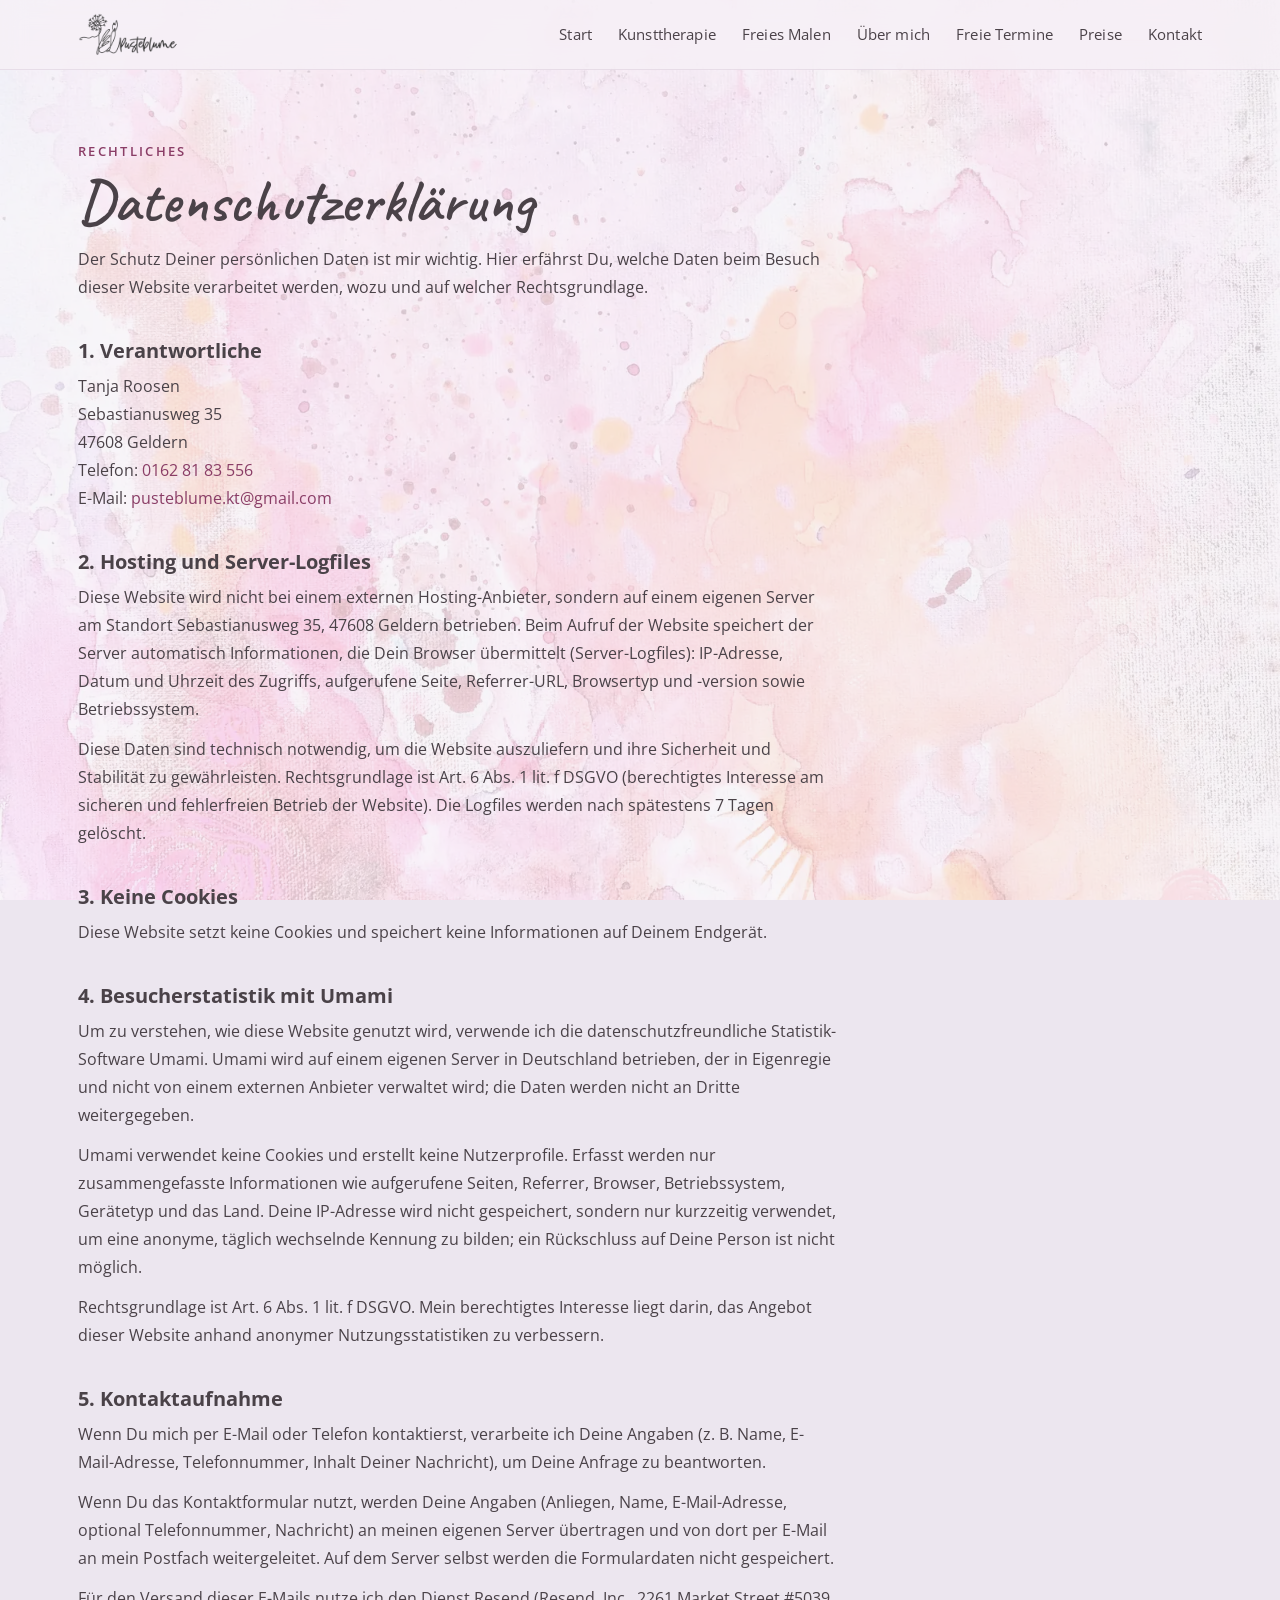
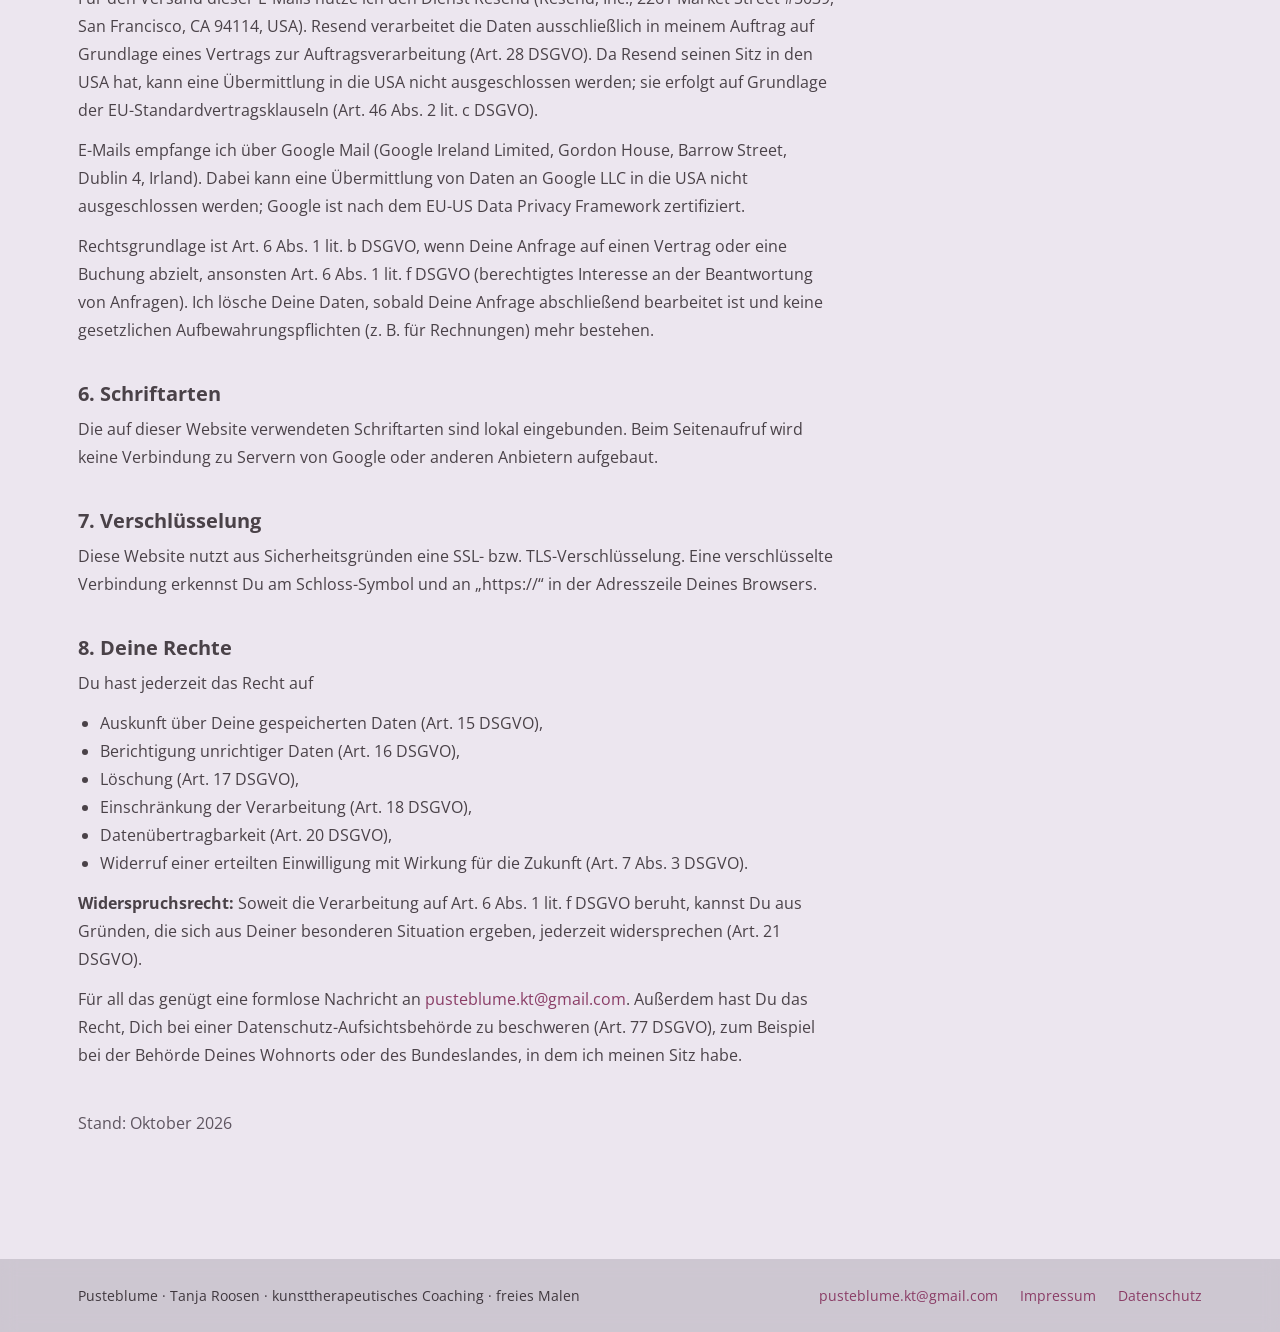
==== datenschutz.html @ 1e56caef "Update versioning for CSS and JS assets to v6; enhance hero section layout and styles" ====
<!DOCTYPE html>
<html lang="de">
<head>
<meta charset="utf-8">
<meta name="viewport" content="width=device-width, initial-scale=1">
<title>Datenschutz – Pusteblume</title>
<meta name="description" content="Datenschutzerklärung von Pusteblume – Tanja Roosen.">
<meta property="og:title" content="Datenschutz – Pusteblume">
<meta property="og:description" content="Datenschutzerklärung von Pusteblume – Tanja Roosen.">
<meta property="og:type" content="website">
<meta property="og:image" content="assets/img/og-image.jpg">
<meta name="theme-color" content="#f6f0f6">
<link rel="icon" type="image/png" href="assets/img/favicon.png">
<link rel="apple-touch-icon" href="assets/img/apple-touch-icon.png">
<link rel="preload" href="assets/fonts/opensans-latin.woff2" as="font" type="font/woff2" crossorigin>
<link rel="stylesheet" href="assets/css/style.css?v=6">
<script defer src="https://stats.liminal-v.de/script.js" data-website-id="0924e487-20f0-47fb-a260-cd0d172adaa6"></script>
</head>
<body>
<div class="bg" aria-hidden="true"></div>
<div class="bg-veil" aria-hidden="true"></div>

<a class="skip-link" href="#inhalt">Zum Inhalt springen</a>
<div class="page">
  <header class="site-header">
    <div class="site-header__inner">
      <a class="site-header__logo" href="index.html"><img src="assets/img/logo.webp" alt="Pusteblume – zur Startseite" width="102" height="44"></a>
      <button class="nav-toggle" type="button" aria-expanded="false" aria-controls="nav" aria-label="Menü öffnen">
        <span></span><span></span><span></span>
      </button>
      <nav class="nav" id="nav" aria-label="Hauptnavigation">
        <a href="index.html">Start</a>
        <a href="kunsttherapie.html">Kunsttherapie</a>
        <a href="freies-malen.html">Freies Malen</a>
        <a href="ueber-mich.html">Über mich</a>
        <a href="termine.html">Freie Termine</a>
        <a href="preise.html">Preise</a>
        <a href="kontakt.html">Kontakt</a>
      </nav>
    </div>
  </header>

  <main id="inhalt">
    <section class="section legal">
      <div class="eyebrow">Rechtliches</div>
      <h1 class="script-title">Datenschutz&shy;erklärung</h1>

      <p>Der Schutz Deiner persönlichen Daten ist mir wichtig. Hier erfährst Du, welche Daten beim Besuch dieser Website verarbeitet werden, wozu und auf welcher Rechtsgrundlage.</p>

      <h2>1. Verantwortliche</h2>
      <p>Tanja Roosen<br>
        Sebastianusweg 35<br>
        47608 Geldern<br>
        Telefon: <a href="tel:+491628183556">0162 81 83 556</a><br>
        E-Mail: <a href="mailto:pusteblume.kt@gmail.com">pusteblume.kt@gmail.com</a></p>

      <h2>2. Hosting und Server-Logfiles</h2>
      <p>Diese Website wird nicht bei einem externen Hosting-Anbieter, sondern auf einem eigenen Server am Standort Sebastianusweg 35, 47608 Geldern betrieben. Beim Aufruf der Website speichert der Server automatisch Informationen, die Dein Browser übermittelt (Server-Logfiles): IP-Adresse, Datum und Uhrzeit des Zugriffs, aufgerufene Seite, Referrer-URL, Browsertyp und -version sowie Betriebssystem.</p>
      <p>Diese Daten sind technisch notwendig, um die Website auszuliefern und ihre Sicherheit und Stabilität zu gewährleisten. Rechtsgrundlage ist Art. 6 Abs. 1 lit. f DSGVO (berechtigtes Interesse am sicheren und fehlerfreien Betrieb der Website). Die Logfiles werden nach spätestens 7 Tagen gelöscht.</p>

      <h2>3. Keine Cookies</h2>
      <p>Diese Website setzt keine Cookies und speichert keine Informationen auf Deinem Endgerät.</p>

      <h2>4. Besucherstatistik mit Umami</h2>
      <p>Um zu verstehen, wie diese Website genutzt wird, verwende ich die datenschutzfreundliche Statistik-Software Umami. Umami wird auf einem eigenen Server in Deutschland betrieben, der in Eigenregie und nicht von einem externen Anbieter verwaltet wird; die Daten werden nicht an Dritte weitergegeben.</p>
      <p>Umami verwendet keine Cookies und erstellt keine Nutzerprofile. Erfasst werden nur zusammengefasste Informationen wie aufgerufene Seiten, Referrer, Browser, Betriebssystem, Gerätetyp und das Land. Deine IP-Adresse wird nicht gespeichert, sondern nur kurzzeitig verwendet, um eine anonyme, täglich wechselnde Kennung zu bilden; ein Rückschluss auf Deine Person ist nicht möglich.</p>
      <p>Rechtsgrundlage ist Art. 6 Abs. 1 lit. f DSGVO. Mein berechtigtes Interesse liegt darin, das Angebot dieser Website anhand anonymer Nutzungsstatistiken zu verbessern.</p>

      <h2>5. Kontaktaufnahme</h2>
      <p>Wenn Du mich per E-Mail oder Telefon kontaktierst, verarbeite ich Deine Angaben (z. B. Name, E-Mail-Adresse, Telefonnummer, Inhalt Deiner Nachricht), um Deine Anfrage zu beantworten.</p>
      <p>Wenn Du das Kontaktformular nutzt, werden Deine Angaben (Anliegen, Name, E-Mail-Adresse, optional Telefonnummer, Nachricht) an meinen eigenen Server übertragen und von dort per E-Mail an mein Postfach weitergeleitet. Auf dem Server selbst werden die Formulardaten nicht gespeichert.</p>
      <p>Für den Versand dieser E-Mails nutze ich den Dienst Resend (Resend, Inc., 2261 Market Street #5039, San Francisco, CA 94114, USA). Resend verarbeitet die Daten ausschließlich in meinem Auftrag auf Grundlage eines Vertrags zur Auftragsverarbeitung (Art. 28 DSGVO). Da Resend seinen Sitz in den USA hat, kann eine Übermittlung in die USA nicht ausgeschlossen werden; sie erfolgt auf Grundlage der EU-Standardvertragsklauseln (Art. 46 Abs. 2 lit. c DSGVO).</p>
      <p>E-Mails empfange ich über Google Mail (Google Ireland Limited, Gordon House, Barrow Street, Dublin 4, Irland). Dabei kann eine Übermittlung von Daten an Google LLC in die USA nicht ausgeschlossen werden; Google ist nach dem EU-US Data Privacy Framework zertifiziert.</p>
      <p>Rechtsgrundlage ist Art. 6 Abs. 1 lit. b DSGVO, wenn Deine Anfrage auf einen Vertrag oder eine Buchung abzielt, ansonsten Art. 6 Abs. 1 lit. f DSGVO (berechtigtes Interesse an der Beantwortung von Anfragen). Ich lösche Deine Daten, sobald Deine Anfrage abschließend bearbeitet ist und keine gesetzlichen Aufbewahrungspflichten (z. B. für Rechnungen) mehr bestehen.</p>

      <h2>6. Schriftarten</h2>
      <p>Die auf dieser Website verwendeten Schriftarten sind lokal eingebunden. Beim Seitenaufruf wird keine Verbindung zu Servern von Google oder anderen Anbietern aufgebaut.</p>

      <h2>7. Verschlüsselung</h2>
      <p>Diese Website nutzt aus Sicherheitsgründen eine SSL- bzw. TLS-Verschlüsselung. Eine verschlüsselte Verbindung erkennst Du am Schloss-Symbol und an „https://“ in der Adresszeile Deines Browsers.</p>

      <h2>8. Deine Rechte</h2>
      <p>Du hast jederzeit das Recht auf</p>
      <ul>
        <li>Auskunft über Deine gespeicherten Daten (Art. 15 DSGVO),</li>
        <li>Berichtigung unrichtiger Daten (Art. 16 DSGVO),</li>
        <li>Löschung (Art. 17 DSGVO),</li>
        <li>Einschränkung der Verarbeitung (Art. 18 DSGVO),</li>
        <li>Datenübertragbarkeit (Art. 20 DSGVO),</li>
        <li>Widerruf einer erteilten Einwilligung mit Wirkung für die Zukunft (Art. 7 Abs. 3 DSGVO).</li>
      </ul>
      <p><strong>Widerspruchsrecht:</strong> Soweit die Verarbeitung auf Art. 6 Abs. 1 lit. f DSGVO beruht, kannst Du aus Gründen, die sich aus Deiner besonderen Situation ergeben, jederzeit widersprechen (Art. 21 DSGVO).</p>
      <p>Für all das genügt eine formlose Nachricht an <a href="mailto:pusteblume.kt@gmail.com">pusteblume.kt@gmail.com</a>. Außerdem hast Du das Recht, Dich bei einer Datenschutz-Aufsichtsbehörde zu beschweren (Art. 77 DSGVO), zum Beispiel bei der Behörde Deines Wohnorts oder des Bundeslandes, in dem ich meinen Sitz habe.</p>

      <p class="legal__date">Stand: Oktober 2026</p>
    </section>
  </main>

  <footer class="site-footer">
    <div class="site-footer__inner">
      <div>Pusteblume · Tanja Roosen · kunsttherapeutisches Coaching · freies Malen</div>
      <div class="site-footer__links">
        <a href="mailto:pusteblume.kt@gmail.com">pusteblume.kt@gmail.com</a>
        <a href="impressum.html">Impressum</a>
        <a href="datenschutz.html">Datenschutz</a>
      </div>
    </div>
  </footer>
</div>

<script src="assets/js/config.js?v=6"></script>
<script src="assets/js/main.js?v=6"></script>
</body>
</html>
---- assets/css/style.css ----
/* ==========================================================================
   Pusteblume – kunsttherapeutisches Coaching · freies Malen
   ========================================================================== */

/* ---------- Schriften (lokal eingebunden, keine Verbindung zu Google) ---------- */

@font-face {
  font-family: 'Caveat'; font-style: normal; font-weight: 500 600; font-display: swap;
  src: url('../fonts/caveat-latin-ext.woff2') format('woff2');
  unicode-range: U+0100-02BA, U+02BD-02C5, U+02C7-02CC, U+02CE-02D7, U+02DD-02FF, U+0304, U+0308, U+0329, U+1D00-1DBF, U+1E00-1E9F, U+1EF2-1EFF, U+2020, U+20A0-20AB, U+20AD-20C4, U+2113, U+2C60-2C7F, U+A720-A7FF;
}

@font-face {
  font-family: 'Caveat'; font-style: normal; font-weight: 500 600; font-display: swap;
  src: url('../fonts/caveat-latin.woff2') format('woff2');
  unicode-range: U+0000-00FF, U+0131, U+0152-0153, U+02BB-02BC, U+02C6, U+02DA, U+02DC, U+0304, U+0308, U+0329, U+2000-206F, U+20AC, U+2122, U+2191, U+2193, U+2212, U+2215, U+FEFF, U+FFFD;
}

@font-face {
  font-family: 'Open Sans'; font-style: normal; font-weight: 400 700; font-display: swap;
  src: url('../fonts/opensans-latin-ext.woff2') format('woff2');
  unicode-range: U+0100-02BA, U+02BD-02C5, U+02C7-02CC, U+02CE-02D7, U+02DD-02FF, U+0304, U+0308, U+0329, U+1D00-1DBF, U+1E00-1E9F, U+1EF2-1EFF, U+2020, U+20A0-20AB, U+20AD-20C4, U+2113, U+2C60-2C7F, U+A720-A7FF;
}

@font-face {
  font-family: 'Open Sans'; font-style: normal; font-weight: 400 700; font-display: swap;
  src: url('../fonts/opensans-latin.woff2') format('woff2');
  unicode-range: U+0000-00FF, U+0131, U+0152-0153, U+02BB-02BC, U+02C6, U+02DA, U+02DC, U+0304, U+0308, U+0329, U+2000-206F, U+20AC, U+2122, U+2191, U+2193, U+2212, U+2215, U+FEFF, U+FFFD;
}

:root {
  --text: #4a4248;
  --text-soft: #5e5560;
  --text-muted: #7a6c78;
  --accent: #8a3d66;
  --accent-hover: #a2467a;
  --accent-bright: #c2457f;
  --dot: #d6578c;
  --paper: #fdfbfc;
  --card: rgba(250, 246, 250, 0.88);
  --border: #cbbcca;
  --line: rgba(120, 90, 120, 0.12);
  --shadow: 0 24px 50px -22px rgba(70, 40, 70, 0.45);
  --shadow-soft: 0 20px 44px -26px rgba(70, 40, 70, 0.4);
  --font-script: 'Caveat', cursive;
  --font-body: 'Open Sans', system-ui, sans-serif;
  --container: 1180px;
  --gutter: 28px;
  --header-h: 69px;
}

@media (max-width: 860px) {
  :root { --gutter: 20px; --header-h: 61px; }
}

*, *::before, *::after { box-sizing: border-box; }

[hidden] { display: none !important; }

html, body { margin: 0; padding: 0; }
html { background: #efe5ec; }
html {
  scroll-behavior: smooth;
  scroll-padding-top: calc(var(--header-h) + 16px);
  -webkit-text-size-adjust: 100%;
  text-size-adjust: 100%;
}

body {
  font-family: var(--font-body);
  color: var(--text);
  background: #ece6ef;
  -webkit-font-smoothing: antialiased;
  -webkit-tap-highlight-color: transparent;
  line-height: 1.5;
}
body.nav-open { overflow: hidden; }

img { max-width: 100%; height: auto; display: block; }

a { color: var(--accent); text-decoration: none; transition: color .2s; }
a:hover { color: var(--accent-bright); }

input, textarea, select, button { font-family: inherit; }

:focus-visible { outline: 2px solid var(--dot); outline-offset: 3px; }

.skip-link {
  position: absolute; left: 12px; top: -60px; z-index: 100;
  background: var(--accent); color: #fff; padding: 10px 16px; font-size: 14px; font-weight: 600;
}
.skip-link:focus { top: 12px; color: #fff; }

/* ---------- Hintergrund ---------- */

.bg, .bg-veil, .bg-start { position: fixed; inset: 0; z-index: 0; }
.bg { background: url('../img/bg-aquarell-rosa.webp') center / cover no-repeat; }
.bg-veil { background: rgba(247, 242, 246, 0.68); }
.bg-start { pointer-events: none; }
.bg-start::before, .bg-start::after { content: ""; position: absolute; inset: 0; }
.bg-start::before {
  background: url('../img/bg-aquarell-orange.webp') center / cover no-repeat;
  filter: hue-rotate(-10deg) saturate(0.85) brightness(1.04);
}
.bg-start::after {
  background: radial-gradient(ellipse at 50% 55%,
    rgba(255, 247, 250, 0.75) 0%, rgba(255, 244, 248, 0.5) 50%, rgba(255, 242, 247, 0.35) 100%);
}

.page {
  position: relative; z-index: 1;
  min-height: 100vh;
  display: flex; flex-direction: column;
}
main { flex: 1; }

/* ---------- Header & Navigation ---------- */

.site-header {
  position: sticky; top: 0; z-index: 20;
  background: rgba(246, 240, 246, 0.78);
  -webkit-backdrop-filter: blur(12px); backdrop-filter: blur(12px);
  border-bottom: 1px solid var(--line);
}
.site-header__inner {
  max-width: var(--container); margin: 0 auto; padding: 12px var(--gutter);
  min-height: var(--header-h);
  display: flex; align-items: center; justify-content: space-between; gap: 24px;
}
.site-header__logo { display: flex; align-items: center; flex: none; transition: opacity .3s; }
.site-header__logo img { height: 44px; width: auto; }

.nav { display: flex; align-items: center; gap: 2px 26px; }
.nav a {
  position: relative; padding: 8px 0; font-size: 15px; letter-spacing: 0.01em;
  color: var(--text); white-space: nowrap;
}
.nav a::after {
  content: ""; position: absolute; left: 0; right: 0; bottom: 2px; height: 1.5px;
  background: var(--dot); transform: scaleX(0); transform-origin: left; transition: transform .25s ease;
}
.nav a:hover { color: var(--accent); }
.nav a:hover::after { transform: scaleX(1); opacity: .5; }
.nav a[aria-current="page"] { color: var(--accent); font-weight: 700; }
.nav a[aria-current="page"]::after { transform: scaleX(1); opacity: 1; }

.nav-toggle {
  display: none; position: relative; width: 44px; height: 44px; margin-right: -10px;
  border: none; background: none; padding: 0; cursor: pointer; color: var(--text);
}
.nav-toggle span {
  position: absolute; left: 11px; right: 11px; height: 1.8px; border-radius: 2px;
  background: currentColor; transition: transform .3s ease, opacity .2s ease;
}
.nav-toggle span:nth-child(1) { top: 15px; }
.nav-toggle span:nth-child(2) { top: 21px; }
.nav-toggle span:nth-child(3) { top: 27px; }
.nav-toggle[aria-expanded="true"] span:nth-child(1) { transform: translateY(6px) rotate(45deg); }
.nav-toggle[aria-expanded="true"] span:nth-child(2) { opacity: 0; }
.nav-toggle[aria-expanded="true"] span:nth-child(3) { transform: translateY(-6px) rotate(-45deg); }

@media (max-width: 1000px) {
  .nav { gap: 2px 18px; }
  .nav a { font-size: 14px; }
}

@media (max-width: 860px) {
  .site-header { -webkit-backdrop-filter: none; backdrop-filter: none; background: rgba(247, 241, 247, 0.96); }
  .site-header__inner { padding-top: 8px; padding-bottom: 8px; }
  .site-header__logo img { height: 38px; }
  .nav-toggle { display: block; }

  .nav {
    /* absolute statt fixed: backdrop-filter am Header wäre sonst der Bezugsrahmen */
    position: absolute; left: 0; right: 0; top: 100%;
    height: calc(100vh - var(--header-h)); height: calc(100dvh - var(--header-h));
    flex-direction: column; align-items: stretch; gap: 0;
    padding: 12px var(--gutter) calc(32px + env(safe-area-inset-bottom));
    background: rgba(246, 240, 246, 0.98);
    overflow-y: auto; overscroll-behavior: contain;
    display: none;
  }
  .nav.is-open { display: flex; animation: nav-in .22s ease; }
  .nav a {
    display: flex; align-items: center; gap: 12px;
    padding: 16px 4px; font-size: 19px; border-bottom: 1px solid var(--line);
  }
  .nav a::after { display: none; }
  .nav a[aria-current="page"]::before {
    content: ""; width: 8px; height: 8px; border-radius: 50%; background: var(--dot); flex: none;
  }
}

@keyframes nav-in { from { opacity: 0; transform: translateY(-8px); } to { opacity: 1; transform: none; } }

/* ---------- Typografie & Bausteine ---------- */

.eyebrow {
  font-size: 13px; letter-spacing: 0.18em; text-transform: uppercase;
  color: var(--accent); font-weight: 600;
}
.script-title {
  margin: 0; font-family: var(--font-script); font-weight: 600;
  font-size: clamp(44px, 7vw, 60px); line-height: 1.05; color: var(--text);
}
.lead { margin: 0; font-size: 17px; line-height: 1.75; text-wrap: pretty; }
.lead--strong { font-size: 18px; font-weight: 600; }

.stack { display: flex; flex-direction: column; gap: 22px; }
.stack--tight { gap: 16px; }
.stack .eyebrow + .script-title,
.stack .eyebrow + .kt-title { margin-top: -6px; }

.btn {
  display: inline-flex; align-items: center; justify-content: center; gap: 8px;
  min-height: 46px; border: 1.5px solid var(--accent); background: var(--accent); color: #fff;
  padding: 11px 24px; font-size: 14px; font-weight: 600; letter-spacing: 0.03em; line-height: 1.3;
  cursor: pointer; text-align: center; transition: background .2s, color .2s, border-color .2s;
}
.btn:hover { background: var(--accent-hover); border-color: var(--accent-hover); color: #fff; }
.btn--outline { background: transparent; color: var(--accent); }
.btn--outline:hover { background: var(--accent); border-color: var(--accent); color: #fff; }
.btn--pill { border-radius: 999px; min-height: 42px; padding: 8px 22px; }

.btn-row { display: flex; gap: 14px; flex-wrap: wrap; margin-top: 8px; }

.photo-frame {
  background: #f7f3f6; padding: 10px;
  box-shadow: 0 24px 50px -20px rgba(70, 40, 70, 0.45);
}
.photo-frame img { width: 100%; height: auto; }

.section {
  max-width: var(--container); margin: 0 auto; padding: 72px var(--gutter) 110px;
}
.split {
  display: grid; grid-template-columns: repeat(auto-fit, minmax(min(100%, 420px), 1fr));
  gap: 64px; align-items: start;
}
.split--center { align-items: center; }
/* Einspaltig: Bilder nicht über die ganze Breite aufblähen */
@media (max-width: 904px) {
  .split > .photo-frame, .split > .art-frame { width: calc(100% - 12px); max-width: 520px; justify-self: center; }
}
.measure { max-width: 760px; }

@media (max-width: 860px) {
  .section { padding: 40px var(--gutter) 72px; }
  .split { gap: 36px; }
  .lead { font-size: 16px; line-height: 1.7; hyphens: auto; -webkit-hyphens: auto; }
  .lead--strong { font-size: 17px; }
  .stack { gap: 18px; }
}

@media (max-width: 520px) {
  .btn-row .btn, .cta-box .btn, .price-footer .btn, .form button[type="submit"] { width: 100%; }
}

/* ---------- Startseite ---------- */

.hero {
  min-height: calc(100vh - var(--header-h)); min-height: calc(100svh - var(--header-h));
  display: flex; flex-direction: column; align-items: center; justify-content: center;
  gap: 12px; padding: 24px 0 60px; position: relative; overflow: hidden;
}
.hero__content {
  display: flex; flex-direction: column; align-items: center; gap: 20px;
  padding: 16px 24px; margin-top: 6vh;
  width: min(940px, 92vw, 98vh);
  will-change: transform, opacity;
}
.hero__art { position: relative; width: 100%; aspect-ratio: 100 / 70; }
.hero__painting {
  position: absolute; top: 0; left: 43%; width: 42%;
  background: #fbf8fa; padding: 1.1%;
  box-shadow: 0 30px 60px -20px rgba(60, 30, 60, 0.55), 0 6px 16px rgba(60, 30, 60, 0.18);
}
.hero__painting img { width: 100%; aspect-ratio: 1 / 1; object-fit: cover; }
.hero__logo { position: absolute; left: 0; top: 34%; width: 92%; }
.hero__tagline {
  margin: 0; font-weight: 400;
  font-size: clamp(15px, 2.2vw, 22px); letter-spacing: 0.03em; color: #4f4650; text-align: center;
}
.hero__scroll {
  font-size: 12px; letter-spacing: 0.2em; text-transform: uppercase; color: var(--text-muted);
}


.offers { max-width: 1080px; margin: 0 auto; padding: 40px var(--gutter) 96px; }
.offers__title {
  font-family: var(--font-script); font-weight: 600; font-size: clamp(48px, 8vw, 64px);
  line-height: 1; text-align: center; margin: 0 0 56px;
}
.offers__grid { display: flex; flex-wrap: wrap; justify-content: center; gap: clamp(20px, 4vw, 48px); }

.offer {
  position: relative; width: min(440px, max(300px, calc(50% - 24px)));
  aspect-ratio: 1 / 1; border-radius: 50%; overflow: hidden;
  box-shadow: var(--shadow); display: flex; flex-direction: column; background: var(--paper);
}
.offer__head {
  position: relative; flex: 0 0 38%;
  display: flex; align-items: flex-end; justify-content: center;
  padding: 0 14% 18px; border-bottom: 1.5px solid var(--accent);
}
.offer__bg, .offer__head::after { position: absolute; inset: 0; }
.offer__bg { background-size: cover; background-position: center; }
.offer__head::after { content: ""; background: linear-gradient(180deg, rgba(70, 40, 70, 0.25), rgba(70, 40, 70, 0.55)); }
.offer__head h3 {
  position: relative; z-index: 1; margin: 0; font-size: clamp(20px, 2.4vw, 26px);
  font-weight: 700; line-height: 1.2; color: #fff; text-align: center; text-wrap: balance;
}
.offer__body {
  flex: 1; display: flex; flex-direction: column; align-items: center; gap: 12px;
  text-align: center; padding: 22px 17% 0;
}
.offer__body p { margin: 0; font-size: 15px; line-height: 1.6; text-wrap: pretty; }
.offer__body .offer__note { font-size: 14px; font-weight: 700; color: var(--accent); }
.offer__body .btn { margin-top: 4px; }

/* Unterhalb von 920px werden aus den Kreisen abgerundete Karten */
@media (max-width: 920px) {
  .offers { padding-top: 64px; padding-bottom: 72px; }
  .offers__title { margin-bottom: 32px; }
  .offers__grid { gap: 24px; align-items: stretch; }
  .offer { width: calc(50% - 12px); max-width: 440px; aspect-ratio: auto; border-radius: 28px; }
  .offer__head { flex: none; min-height: 132px; padding: 0 24px 18px; }
  .offer__head h3 { font-size: 23px; }
  .offer__body { padding: 22px 26px 28px; gap: 12px; }
  .offer__body p { font-size: 15.5px; }
  .offer__body .btn { margin-top: auto; }
}
@media (max-width: 640px) {
  .offer { width: 100%; }
}

.closing {
  text-align: center; margin: 80px 0 0; text-wrap: balance;
  font-family: var(--font-script); font-size: clamp(34px, 5vw, 44px); font-weight: 600; line-height: 1.15;
}
@media (max-width: 640px) { .closing { margin-top: 56px; } }

/* ---------- Kunsttherapie ---------- */

.kt-title { margin: 0; font-size: clamp(28px, 4vw, 36px); line-height: 1.25; font-weight: 700; text-wrap: balance; }
.kt-quote { margin: 0; font-family: var(--font-script); font-size: clamp(29px, 4vw, 34px); line-height: 1.2; color: var(--text-soft); }

.dot-list { list-style: none; margin: 0; padding: 0; display: flex; flex-direction: column; gap: 10px; }
.dot-list li { display: flex; gap: 14px; align-items: baseline; font-size: 17px; line-height: 1.6; }
.dot-list li::before {
  content: ""; width: 9px; height: 9px; border-radius: 50%; background: var(--dot);
  flex: none; transform: translateY(-1px);
}
@media (max-width: 860px) { .dot-list li { font-size: 16px; } }

.cta-box {
  margin-top: 10px; padding: 22px 26px; background: rgba(250, 246, 250, 0.8);
  display: flex; flex-wrap: wrap; gap: 16px; align-items: center; justify-content: space-between;
}
.cta-box strong { display: block; font-size: 17px; }
.cta-box span { font-size: 15px; color: var(--text-soft); }
@media (max-width: 520px) { .cta-box { padding: 20px; } }

.art-frame {
  background: var(--paper); padding: 22px;
  border: 1px solid rgba(138, 61, 102, 0.35); outline: 8px solid #b98aa3;
  box-shadow: 0 26px 50px -24px rgba(70, 40, 70, 0.4);
  margin: 8px;
}
@media (min-width: 905px) { .art-frame { position: sticky; top: calc(var(--header-h) + 40px); } }
@media (max-width: 860px) { .art-frame { padding: 14px; outline-width: 6px; margin: 6px; } }
.art-frame img { width: 100%; height: auto; }

.signature { font-family: var(--font-script); font-size: 36px; color: var(--accent); margin-top: 6px; }

/* ---------- Termine ---------- */

.termine { display: flex; flex-direction: column; gap: 14px; margin-top: 32px; max-width: 860px; }
.termin {
  background: var(--card); box-shadow: 0 12px 30px -20px rgba(70, 40, 70, 0.4);
  padding: 22px 26px; display: grid; grid-template-columns: 64px 1fr auto; gap: 18px 28px; align-items: center;
}
.termin__date { display: flex; flex-direction: column; align-items: center; }
.termin__day { font-size: 30px; font-weight: 700; line-height: 1; color: var(--accent); }
.termin__month { font-size: 12px; letter-spacing: 0.12em; text-transform: uppercase; color: var(--text-soft); margin-top: 4px; }
.termin__info { display: flex; flex-direction: column; gap: 3px; min-width: 0; }
.termin__title { font-size: 17px; font-weight: 700; line-height: 1.35; }
.termin__meta { font-size: 15px; color: var(--text-soft); }
.termin__seats { font-size: 13px; font-weight: 600; color: var(--dot); }
.termine__empty { background: var(--card); padding: 26px; font-size: 16px; line-height: 1.7; margin: 0; }

@media (max-width: 600px) {
  .termin { grid-template-columns: 52px 1fr; gap: 16px 16px; padding: 20px; }
  .termin__day { font-size: 28px; }
  .termin .btn { grid-column: 1 / -1; width: 100%; }
}

/* ---------- Preise ---------- */

.price-grid {
  display: grid; grid-template-columns: repeat(auto-fit, minmax(min(100%, 380px), 1fr));
  gap: 36px; margin: 40px 0 32px;
}
.price-card { background: var(--card); box-shadow: var(--shadow-soft); padding: 30px 30px 14px; }
.price-card h2 {
  margin: 0 0 14px; font-family: var(--font-script); font-size: 44px; line-height: 1;
  font-weight: 600; color: var(--accent);
}
.price-list { list-style: none; margin: 0; padding: 0; }
.price-list li {
  display: flex; justify-content: space-between; align-items: baseline; gap: 16px;
  padding: 14px 0; border-top: 1px solid rgba(138, 61, 102, 0.18);
}
.price-list .name { display: block; font-size: 16px; font-weight: 600; }
.price-list .info { display: block; font-size: 14px; color: var(--text-soft); }
.price-list .price { font-size: 18px; font-weight: 700; white-space: nowrap; }
.price-footer { display: flex; flex-wrap: wrap; gap: 16px; align-items: center; justify-content: space-between; }
.price-footer p { margin: 0; font-size: 14px; color: var(--text-soft); }

@media (max-width: 600px) {
  .price-grid { gap: 20px; margin-top: 28px; }
  .price-card { padding: 24px 20px 8px; }
  .price-card h2 { font-size: 40px; }
}

/* ---------- Kontakt ---------- */

.contact {
  display: grid; grid-template-columns: minmax(0, 5fr) minmax(0, 6fr); gap: 64px; align-items: start;
}
.contact__title { font-size: clamp(52px, 8vw, 64px); }
.contact__sub { margin: 0; font-size: 26px; }
.contact__details { display: flex; flex-direction: column; gap: 10px; font-size: 16px; margin-top: 8px; }
.contact__details a { overflow-wrap: anywhere; }
.contact__logo { width: 240px; margin-top: 24px; }

@media (max-width: 860px) {
  .contact { grid-template-columns: 1fr; gap: 32px; }
  .contact__sub { font-size: 22px; margin-top: -6px; }
  .contact__logo { display: none; }
}

.card { background: var(--card); box-shadow: var(--shadow-soft); padding: 32px; }
@media (max-width: 600px) { .card { padding: 24px 20px; } }

.form { display: flex; flex-direction: column; gap: 18px; }
.form label {
  display: flex; flex-direction: column; gap: 6px;
  font-size: 13px; font-weight: 600; letter-spacing: 0.04em; color: var(--text-soft);
}
.form input, .form select, .form textarea {
  font-size: 16px; padding: 12px; border: 1px solid var(--border); background: #fff;
  color: var(--text); border-radius: 0; width: 100%; min-height: 48px;
  -webkit-appearance: none; appearance: none;
}
.form select {
  padding-right: 40px; cursor: pointer;
  background: #fff url("data:image/svg+xml,%3Csvg xmlns='http://www.w3.org/2000/svg' width='12' height='8' viewBox='0 0 12 8'%3E%3Cpath d='M1 1.5l5 5 5-5' fill='none' stroke='%238a3d66' stroke-width='1.6' stroke-linecap='round' stroke-linejoin='round'/%3E%3C/svg%3E") no-repeat right 14px center;
}
.form textarea { resize: vertical; line-height: 1.5; min-height: 140px; }
.form input:focus, .form select:focus, .form textarea:focus { outline: 2px solid var(--dot); outline-offset: 0; border-color: transparent; }
.form .checkbox {
  flex-direction: row; align-items: flex-start; gap: 12px; cursor: pointer;
  font-weight: 400; letter-spacing: 0; font-size: 14px; line-height: 1.55;
}
.form .checkbox input {
  -webkit-appearance: auto; appearance: auto;
  width: 20px; height: 20px; min-height: 0; margin: 1px 0 0; padding: 0; flex: none;
  accent-color: var(--accent); cursor: pointer;
}
.form .hp { display: none; }
.form button[type="submit"] { align-self: flex-start; padding: 13px 28px; font-size: 15px; min-height: 50px; }
.form button[disabled] { opacity: .6; cursor: progress; }
.form__error { margin: 0; color: #b0303f; font-size: 14px; line-height: 1.6; }

.thanks { display: flex; flex-direction: column; gap: 12px; padding: 20px 0; }
.thanks h2 { margin: 0; font-family: var(--font-script); font-size: 44px; color: var(--accent); line-height: 1; font-weight: 600; outline: none; }
.thanks p { margin: 0; font-size: 17px; line-height: 1.7; }
.link-btn {
  align-self: flex-start; border: none; background: none; color: var(--accent); padding: 4px 0;
  font-size: 14px; cursor: pointer; text-decoration: underline; text-underline-offset: 4px;
}

/* ---------- Rechtliches ---------- */

.legal > * { max-width: 760px; }
.legal .script-title { margin: 8px 0 12px; }
.legal h2 { font-size: 20px; line-height: 1.35; margin: 36px 0 8px; }
.legal p, .legal li { font-size: 16px; line-height: 1.75; }
.legal p { margin: 0 0 12px; }
.legal ul { padding-left: 22px; margin: 0 0 12px; }
.legal a { overflow-wrap: anywhere; }
.legal .todo { background: #fff3c4; color: inherit; padding: 2px 6px; }
.legal__date { margin-top: 40px !important; color: var(--text-soft); }

@media (max-width: 860px) {
  .legal h2 { font-size: 18px; margin-top: 30px; }
  .legal p, .legal li { font-size: 15.5px; hyphens: auto; -webkit-hyphens: auto; }
}

/* ---------- Footer ---------- */

.site-footer {
  background: rgba(150, 140, 155, 0.35);
  -webkit-backdrop-filter: blur(8px); backdrop-filter: blur(8px);
}
.site-footer__inner {
  max-width: var(--container); margin: 0 auto; padding: 26px var(--gutter);
  display: flex; flex-wrap: wrap; gap: 12px 28px; justify-content: space-between; align-items: center;
  font-size: 14px; color: #3f383e;
}
.site-footer__links { display: flex; gap: 6px 22px; flex-wrap: wrap; }

@media (max-width: 860px) {
  .site-footer { -webkit-backdrop-filter: none; backdrop-filter: none; background: #d9d1dc; }
  .site-footer__inner {
    flex-direction: column; align-items: flex-start; gap: 14px;
    padding: 28px var(--gutter) calc(28px + env(safe-area-inset-bottom));
  }
  .site-footer__links a { padding: 4px 0; }
  .site-footer__links a:first-child { flex-basis: 100%; }
}

@media (prefers-reduced-motion: reduce) {
  html { scroll-behavior: auto; }
  .hero__content { will-change: auto; }
  .nav, .nav a::after, .nav-toggle span { transition: none !important; }
}
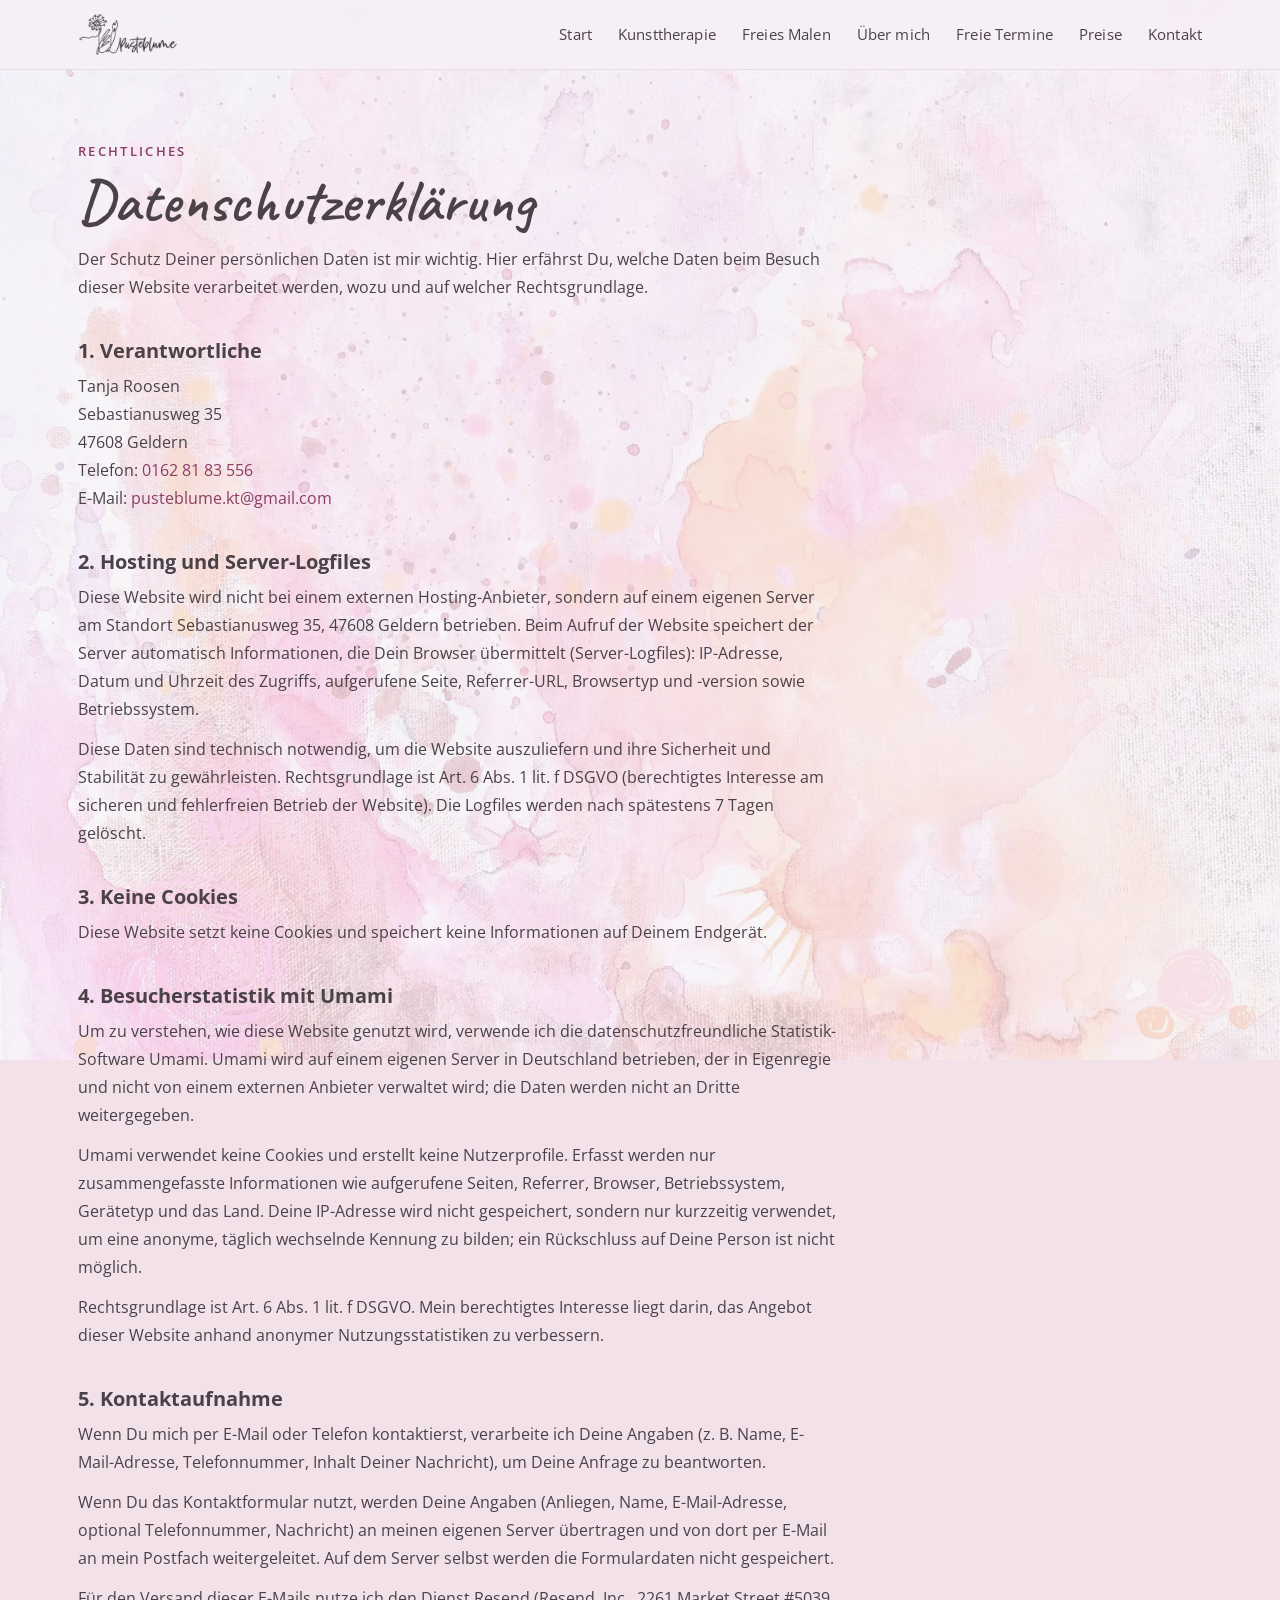
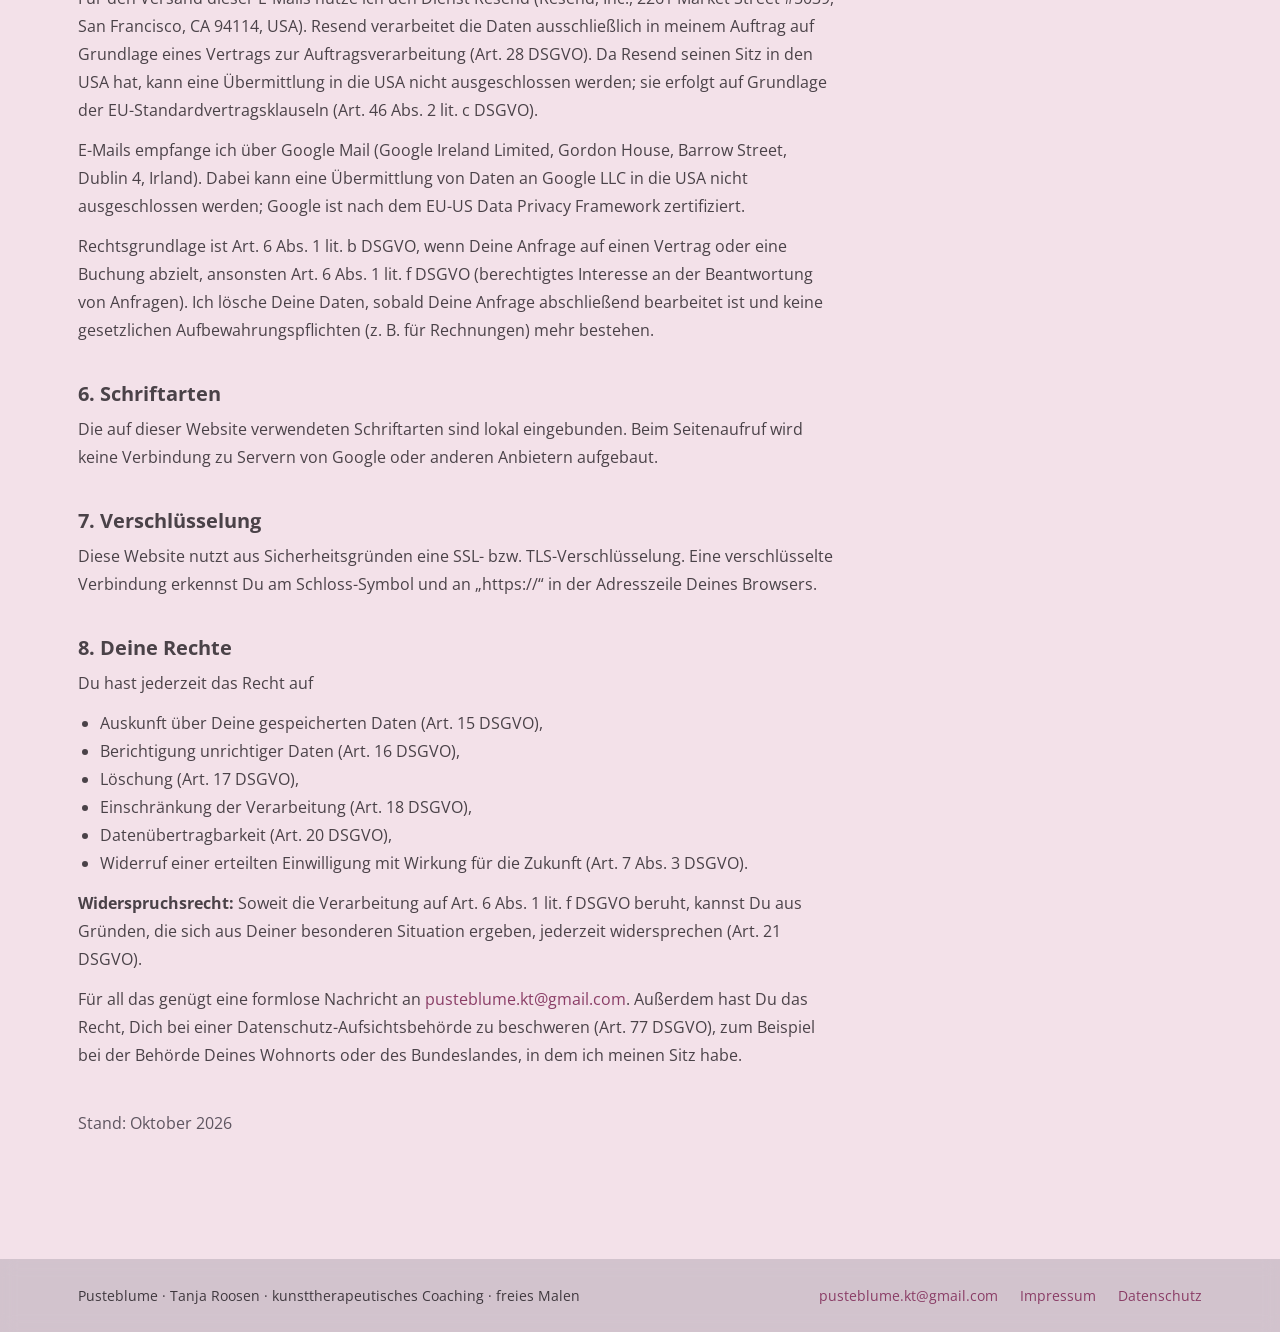
==== commit fd61fdc3: "Update versioning for CSS and JS assets to v6; enhance hero section layout and styles" ====
--- a/datenschutz.html
+++ b/datenschutz.html
@@ -2,7 +2,7 @@
 <html lang="de">
 <head>
 <meta charset="utf-8">
-<meta name="viewport" content="width=device-width, initial-scale=1">
+<meta name="viewport" content="width=device-width, initial-scale=1, viewport-fit=cover">
 <title>Datenschutz – Pusteblume</title>
 <meta name="description" content="Datenschutzerklärung von Pusteblume – Tanja Roosen.">
 <meta property="og:title" content="Datenschutz – Pusteblume">
@@ -13,7 +13,7 @@
 <link rel="icon" type="image/png" href="assets/img/favicon.png">
 <link rel="apple-touch-icon" href="assets/img/apple-touch-icon.png">
 <link rel="preload" href="assets/fonts/opensans-latin.woff2" as="font" type="font/woff2" crossorigin>
-<link rel="stylesheet" href="assets/css/style.css?v=6">
+<link rel="stylesheet" href="assets/css/style.css?v=8">
 <script defer src="https://stats.liminal-v.de/script.js" data-website-id="0924e487-20f0-47fb-a260-cd0d172adaa6"></script>
 </head>
 <body>
@@ -108,7 +108,7 @@
   </footer>
 </div>
 
-<script src="assets/js/config.js?v=6"></script>
-<script src="assets/js/main.js?v=6"></script>
+<script src="assets/js/config.js?v=8"></script>
+<script src="assets/js/main.js?v=8"></script>
 </body>
 </html>
--- a/assets/css/style.css
+++ b/assets/css/style.css
@@ -58,7 +58,8 @@
 [hidden] { display: none !important; }
 
 html, body { margin: 0; padding: 0; }
-html { background: #efe5ec; }
+/* Farbe entspricht dem verschleierten Aquarell, falls irgendwo der Untergrund durchscheint */
+html { background: #f3e1e9; }
 html {
   scroll-behavior: smooth;
   scroll-padding-top: calc(var(--header-h) + 16px);
@@ -69,7 +70,7 @@
 body {
   font-family: var(--font-body);
   color: var(--text);
-  background: #ece6ef;
+  background: #f3e1e9;
   -webkit-font-smoothing: antialiased;
   -webkit-tap-highlight-color: transparent;
   line-height: 1.5;
@@ -93,10 +94,15 @@
 
 /* ---------- Hintergrund ---------- */
 
-.bg, .bg-veil, .bg-start { position: fixed; inset: 0; z-index: 0; }
+/* Ebenen bewusst über den unteren Rand hinaus ziehen: Auf dem Handy bleibt sonst
+   unter der Browserleiste / dem Home-Indikator ein Streifen frei. */
+.bg, .bg-veil, .bg-start {
+  position: fixed; top: 0; left: 0; right: 0; z-index: 0;
+  height: calc(100vh + 160px); height: calc(100lvh + 160px);
+}
 .bg { background: url('../img/bg-aquarell-rosa.webp') center / cover no-repeat; }
 .bg-veil { background: rgba(247, 242, 246, 0.68); }
-.bg-start { pointer-events: none; }
+.bg-start { pointer-events: none; will-change: opacity; }
 .bg-start::before, .bg-start::after { content: ""; position: absolute; inset: 0; }
 .bg-start::before {
   background: url('../img/bg-aquarell-orange.webp') center / cover no-repeat;
@@ -110,6 +116,8 @@
 .page {
   position: relative; z-index: 1;
   min-height: 100vh;
+  /* viewport-fit=cover: im Querformat nicht unter die Notch rutschen */
+  padding-left: env(safe-area-inset-left); padding-right: env(safe-area-inset-right);
   display: flex; flex-direction: column;
 }
 main { flex: 1; }
@@ -281,9 +289,37 @@
   margin: 0; font-weight: 400;
   font-size: clamp(15px, 2.2vw, 22px); letter-spacing: 0.03em; color: #4f4650; text-align: center;
 }
+/* Handy: weniger Rand, Bild und Logo füllen die Breite besser aus */
+@media (max-width: 640px) {
+  .hero__content { width: 100%; padding: 8px 10px; gap: 16px; }
+  .hero__art { aspect-ratio: 100 / 74; }
+  .hero__painting { left: 41%; width: 55%; }
+  .hero__logo { top: 41%; width: 100%; }
+}
 .hero__scroll {
   font-size: 12px; letter-spacing: 0.2em; text-transform: uppercase; color: var(--text-muted);
 }
+
+/* Scroll-Effekt direkt im Browser (läuft ruckelfrei auf dem Compositor-Thread).
+   Die Klasse setzt main.js nur auf der Startseite; ohne Unterstützung übernimmt JS. */
+@supports (animation-timeline: scroll()) {
+  .scroll-anim .hero__content,
+  .scroll-anim .hero__scroll,
+  .scroll-anim .site-header__logo,
+  .scroll-anim .bg-start {
+    animation-timeline: scroll(root);
+    animation-fill-mode: both;
+    animation-duration: auto;
+  }
+  .scroll-anim .hero__content { animation-name: hero-out; animation-timing-function: ease-in-out; animation-range: 0 60vh; }
+  .scroll-anim .hero__scroll { animation-name: fade-out; animation-timing-function: ease-in-out; animation-range: 0 60vh; }
+  .scroll-anim .site-header__logo { animation-name: fade-in; animation-timing-function: ease-in-out; animation-range: 0 60vh; transition: none; }
+  .scroll-anim .bg-start { animation-name: fade-out; animation-timing-function: linear; animation-range: 0 90vh; }
+}
+@keyframes hero-out { to { opacity: 0; transform: translateY(-260px) scale(0.92); } }
+@keyframes hero-fade { to { opacity: 0; } }
+@keyframes fade-out { from { opacity: 1; } to { opacity: 0; } }
+@keyframes fade-in { from { opacity: 0; } to { opacity: 1; } }
 
 
 .offers { max-width: 1080px; margin: 0 auto; padding: 40px var(--gutter) 96px; }
@@ -523,6 +559,7 @@
 
 @media (prefers-reduced-motion: reduce) {
   html { scroll-behavior: auto; }
-  .hero__content { will-change: auto; }
+  .hero__content { will-change: opacity; }
+  .scroll-anim .hero__content { animation-name: hero-fade; }
   .nav, .nav a::after, .nav-toggle span { transition: none !important; }
 }
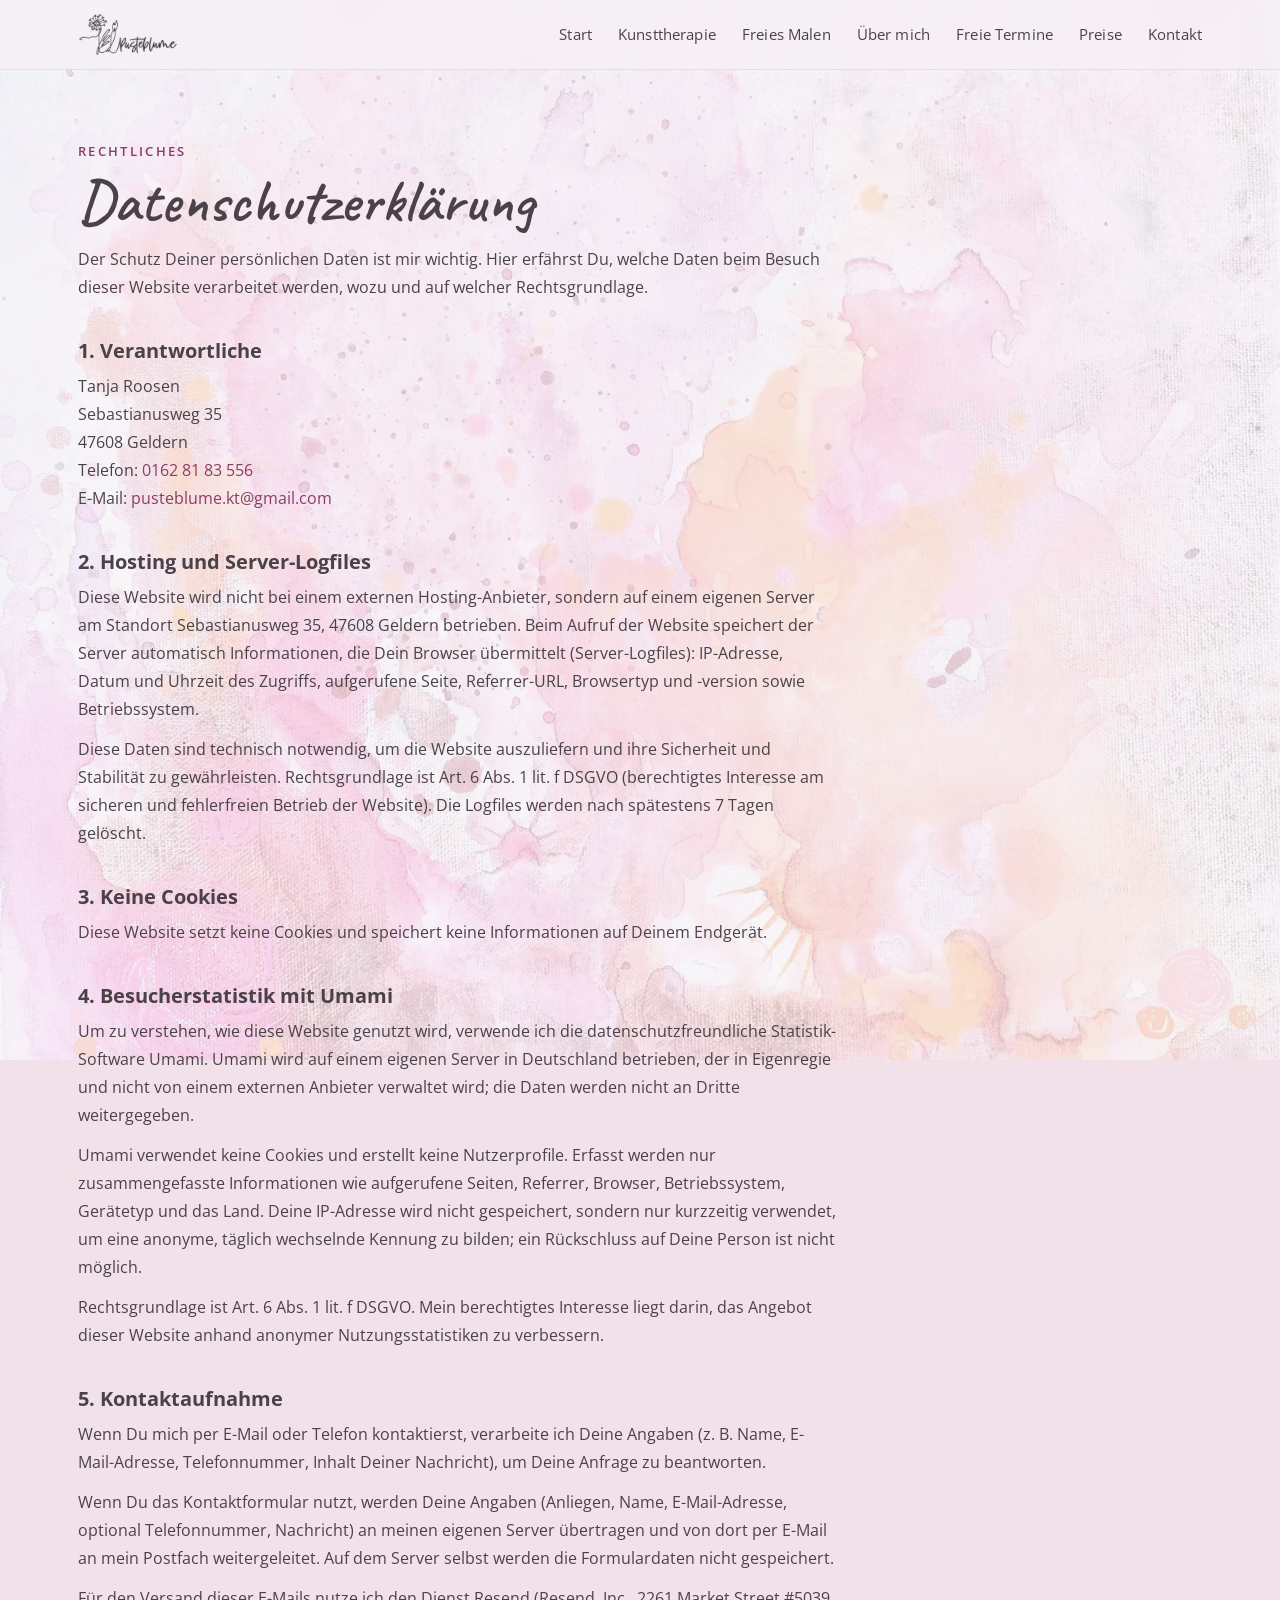
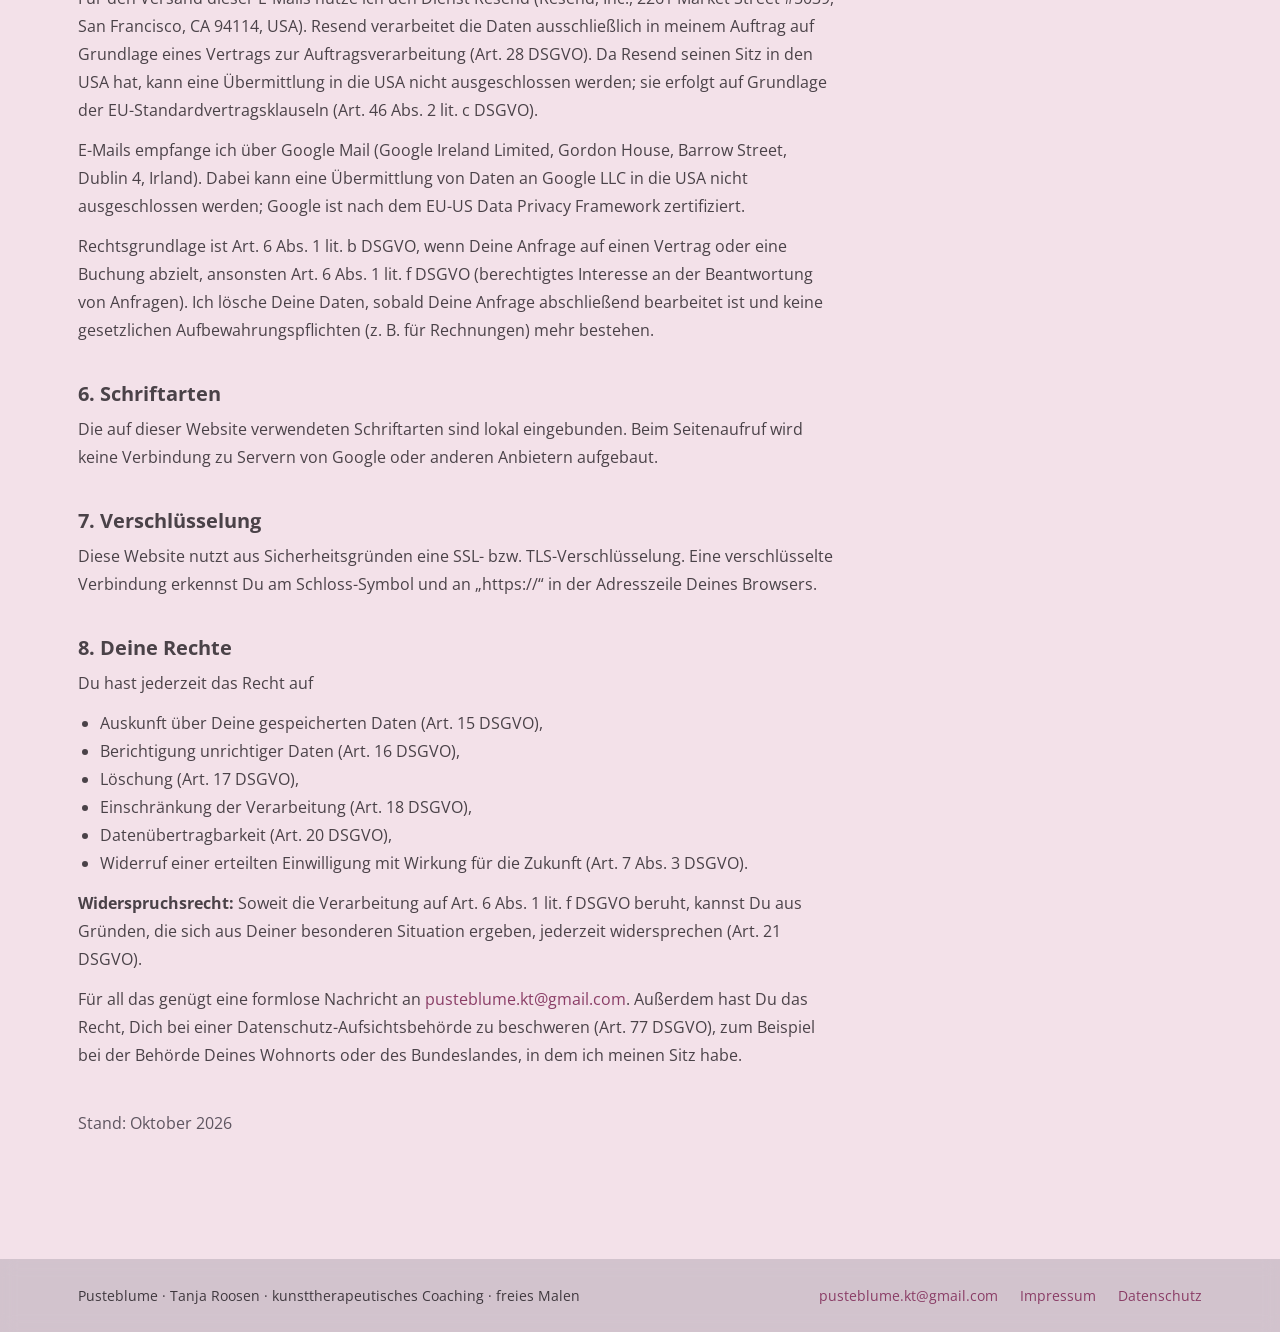
==== commit 550a16ec: "Update versioning for CSS and JS assets to v9; enhance background structure and styles" ====
--- a/datenschutz.html
+++ b/datenschutz.html
@@ -13,12 +13,14 @@
 <link rel="icon" type="image/png" href="assets/img/favicon.png">
 <link rel="apple-touch-icon" href="assets/img/apple-touch-icon.png">
 <link rel="preload" href="assets/fonts/opensans-latin.woff2" as="font" type="font/woff2" crossorigin>
-<link rel="stylesheet" href="assets/css/style.css?v=8">
+<link rel="stylesheet" href="assets/css/style.css?v=9">
 <script defer src="https://stats.liminal-v.de/script.js" data-website-id="0924e487-20f0-47fb-a260-cd0d172adaa6"></script>
 </head>
 <body>
-<div class="bg" aria-hidden="true"></div>
-<div class="bg-veil" aria-hidden="true"></div>
+<div class="bg-fixed" aria-hidden="true">
+  <div class="bg"></div>
+  <div class="bg-veil"></div>
+</div>
 
 <a class="skip-link" href="#inhalt">Zum Inhalt springen</a>
 <div class="page">
@@ -108,7 +110,7 @@
   </footer>
 </div>
 
-<script src="assets/js/config.js?v=8"></script>
-<script src="assets/js/main.js?v=8"></script>
+<script src="assets/js/config.js?v=9"></script>
+<script src="assets/js/main.js?v=9"></script>
 </body>
 </html>
--- a/assets/css/style.css
+++ b/assets/css/style.css
@@ -94,10 +94,16 @@
 
 /* ---------- Hintergrund ---------- */
 
-/* Ebenen bewusst über den unteren Rand hinaus ziehen: Auf dem Handy bleibt sonst
-   unter der Browserleiste / dem Home-Indikator ein Streifen frei. */
+/* iOS 26 Safari zeichnet fixierte Elemente, die bis zum unteren Rand reichen, nicht
+   unter der schwebenden Leiste, sondern füllt dort eine Volltonfarbe (sichtbarer Rand).
+   Workaround: Der fixierte Container ist niedrig (< 50vh) und die Ebenen ragen
+   sichtbar aus ihm heraus – so wird der Hintergrund bis ganz unten gemalt. */
+.bg-fixed {
+  position: fixed; top: 0; left: 0; right: 0; z-index: 0;
+  height: 1px; overflow: visible; pointer-events: none;
+}
 .bg, .bg-veil, .bg-start {
-  position: fixed; top: 0; left: 0; right: 0; z-index: 0;
+  position: absolute; top: 0; left: 0; right: 0;
   height: calc(100vh + 160px); height: calc(100lvh + 160px);
 }
 .bg { background: url('../img/bg-aquarell-rosa.webp') center / cover no-repeat; }
@@ -267,9 +273,12 @@
 /* ---------- Startseite ---------- */
 
 .hero {
-  min-height: calc(100vh - var(--header-h)); min-height: calc(100svh - var(--header-h));
+  /* Volle Bildschirmhöhe inkl. Bereich hinter der Browserleiste (lvh), damit darunter
+     nichts hervorschaut; der Inhalt wird per padding im sichtbaren Bereich (svh) zentriert. */
+  min-height: calc(100vh - var(--header-h)); min-height: calc(100lvh - var(--header-h));
   display: flex; flex-direction: column; align-items: center; justify-content: center;
-  gap: 12px; padding: 24px 0 60px; position: relative; overflow: hidden;
+  gap: 12px; padding: 24px 0 60px; padding-bottom: calc(60px + 100lvh - 100svh);
+  position: relative; overflow: hidden;
 }
 .hero__content {
   display: flex; flex-direction: column; align-items: center; gap: 20px;
@@ -292,9 +301,9 @@
 /* Handy: weniger Rand, Bild und Logo füllen die Breite besser aus */
 @media (max-width: 640px) {
   .hero__content { width: 100%; padding: 8px 10px; gap: 16px; }
-  .hero__art { aspect-ratio: 100 / 74; }
+  .hero__art { aspect-ratio: 100 / 79; }
   .hero__painting { left: 41%; width: 55%; }
-  .hero__logo { top: 41%; width: 100%; }
+  .hero__logo { top: 45%; width: 100%; }
 }
 .hero__scroll {
   font-size: 12px; letter-spacing: 0.2em; text-transform: uppercase; color: var(--text-muted);
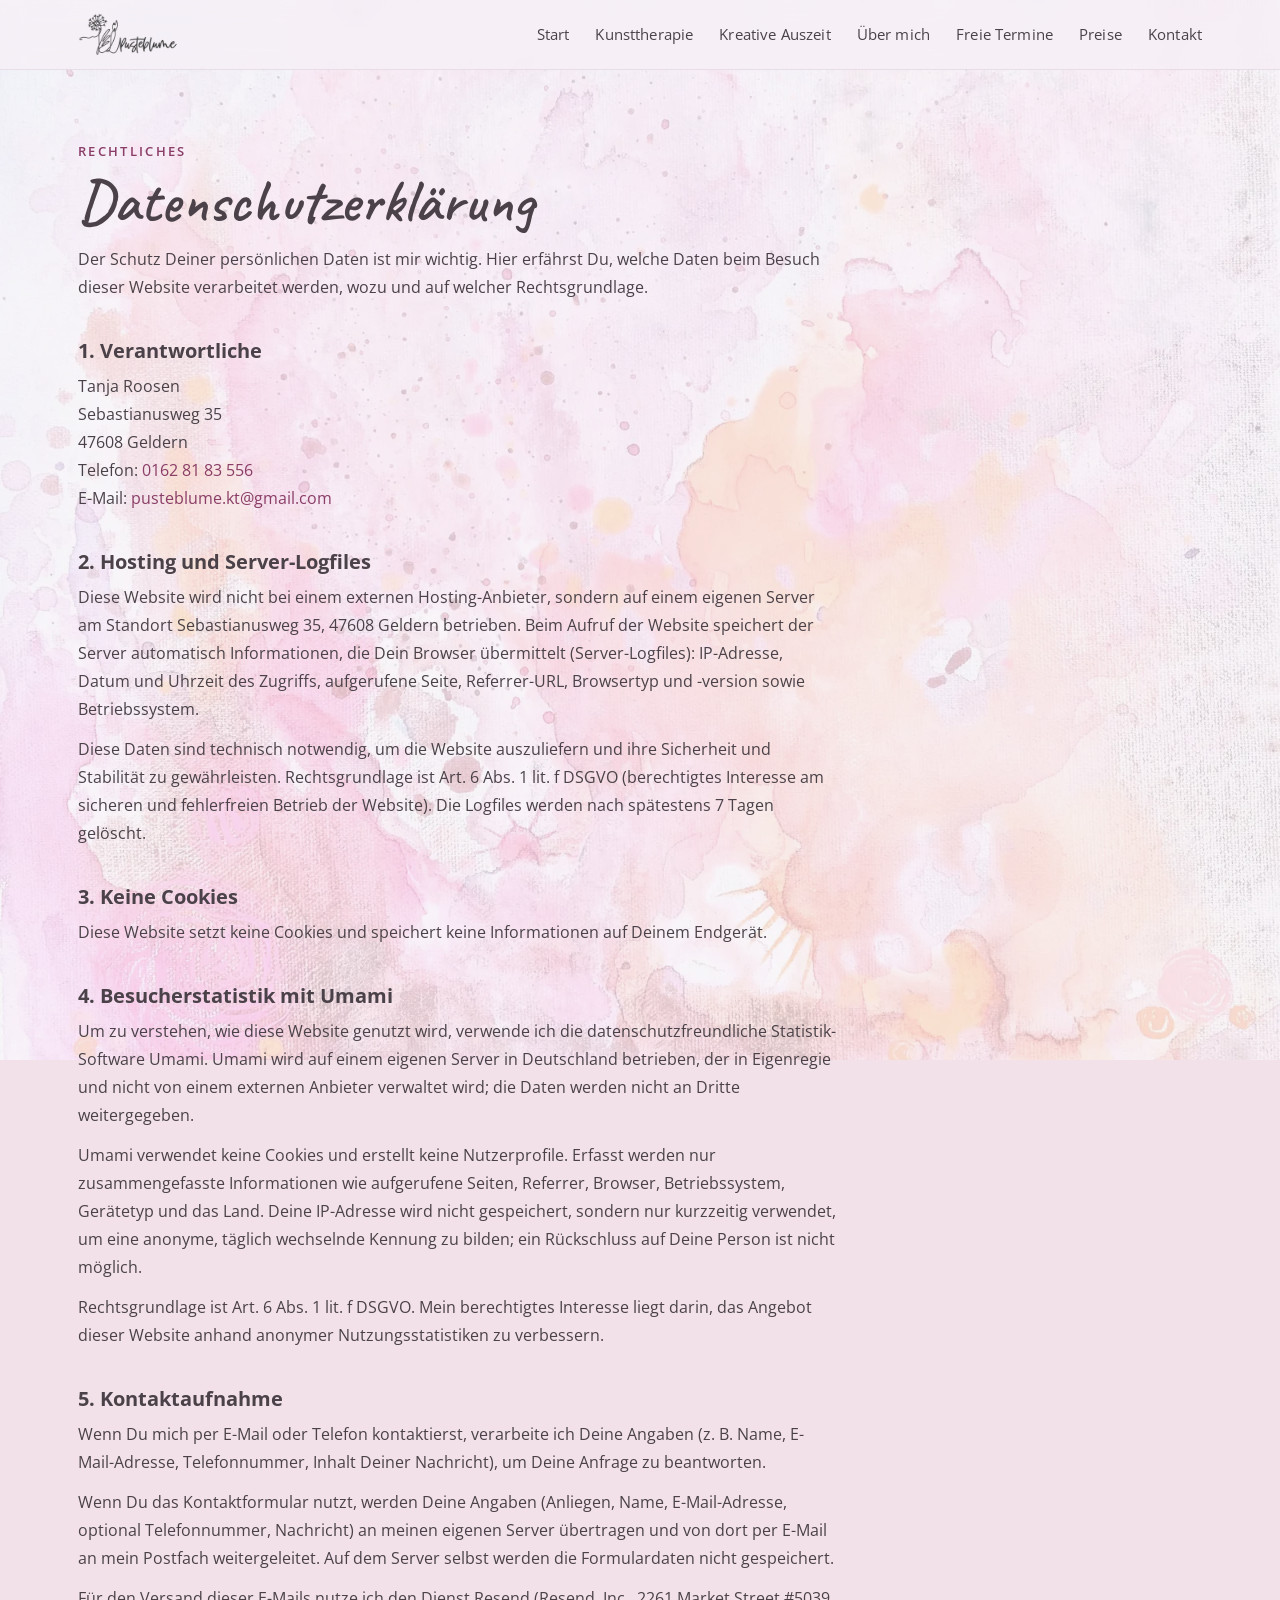
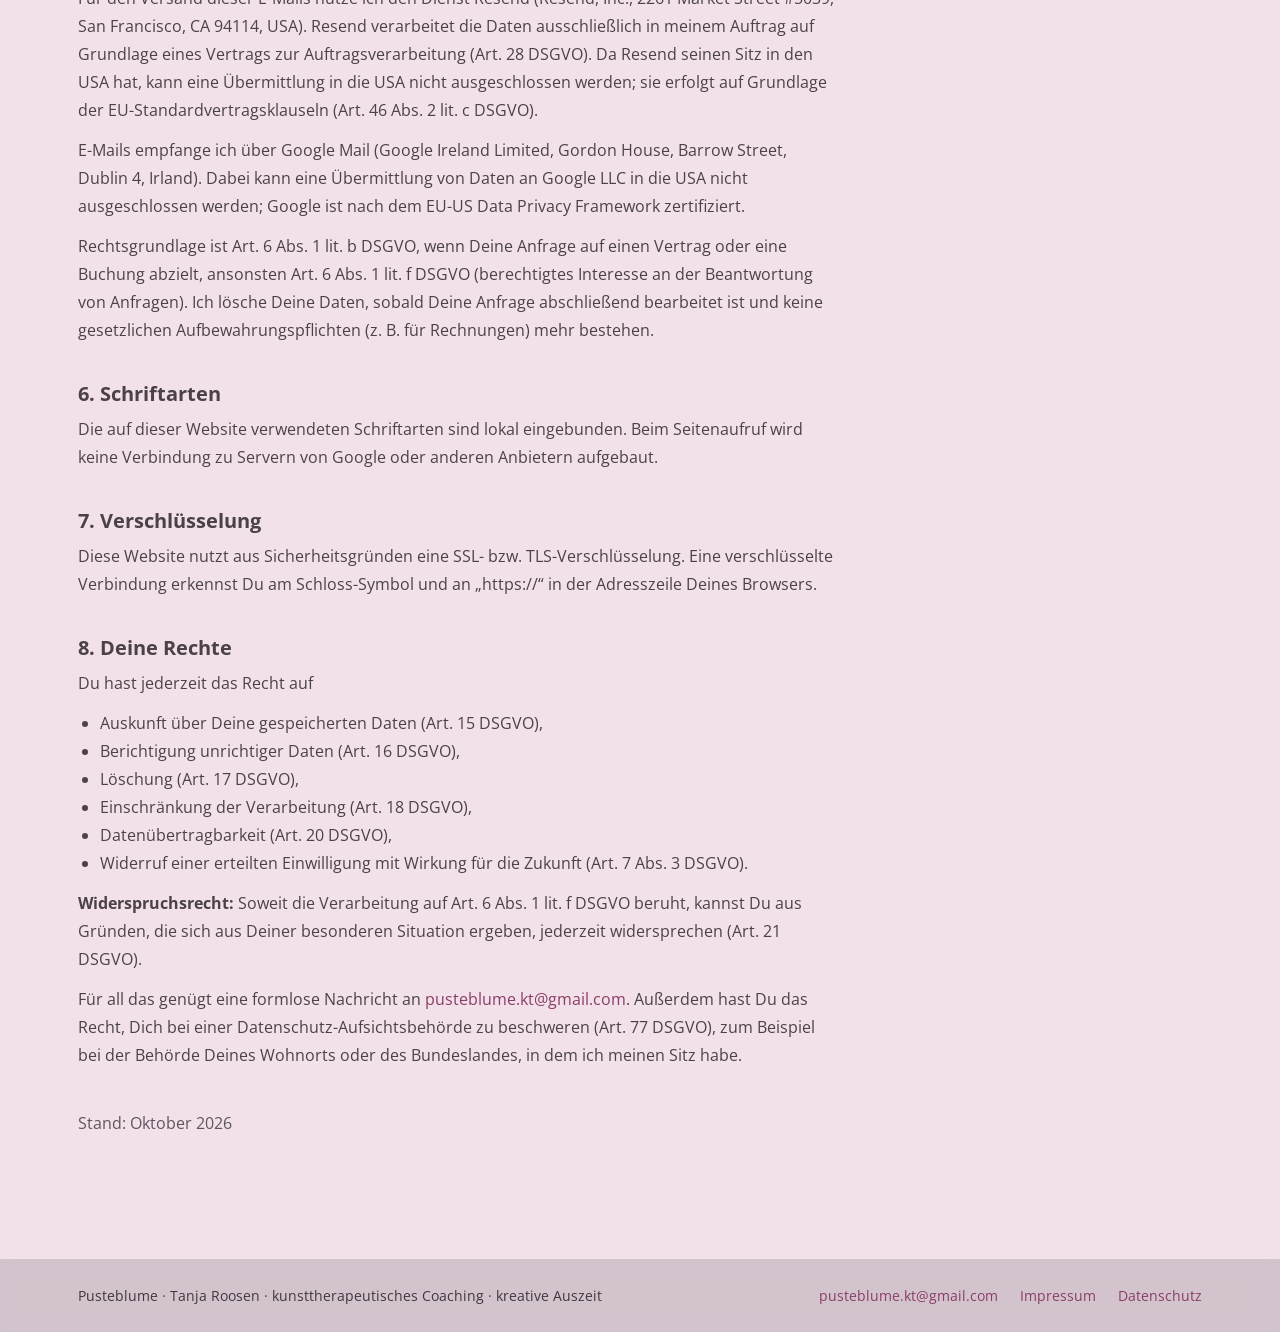
==== commit 5e9de520: "Echte Texte für Kunsttherapie, Kreative Auszeit und Preise; Preisseite neu gestaltet - Kunsttherapie" ====
--- a/datenschutz.html
+++ b/datenschutz.html
@@ -13,7 +13,7 @@
 <link rel="icon" type="image/png" href="assets/img/favicon.png">
 <link rel="apple-touch-icon" href="assets/img/apple-touch-icon.png">
 <link rel="preload" href="assets/fonts/opensans-latin.woff2" as="font" type="font/woff2" crossorigin>
-<link rel="stylesheet" href="assets/css/style.css?v=9">
+<link rel="stylesheet" href="assets/css/style.css?v=10">
 <script defer src="https://stats.liminal-v.de/script.js" data-website-id="0924e487-20f0-47fb-a260-cd0d172adaa6"></script>
 </head>
 <body>
@@ -33,7 +33,7 @@
       <nav class="nav" id="nav" aria-label="Hauptnavigation">
         <a href="index.html">Start</a>
         <a href="kunsttherapie.html">Kunsttherapie</a>
-        <a href="freies-malen.html">Freies Malen</a>
+        <a href="freies-malen.html">Kreative Auszeit</a>
         <a href="ueber-mich.html">Über mich</a>
         <a href="termine.html">Freie Termine</a>
         <a href="preise.html">Preise</a>
@@ -100,7 +100,7 @@
 
   <footer class="site-footer">
     <div class="site-footer__inner">
-      <div>Pusteblume · Tanja Roosen · kunsttherapeutisches Coaching · freies Malen</div>
+      <div>Pusteblume · Tanja Roosen · kunsttherapeutisches Coaching · kreative Auszeit</div>
       <div class="site-footer__links">
         <a href="mailto:pusteblume.kt@gmail.com">pusteblume.kt@gmail.com</a>
         <a href="impressum.html">Impressum</a>
@@ -110,7 +110,7 @@
   </footer>
 </div>
 
-<script src="assets/js/config.js?v=9"></script>
-<script src="assets/js/main.js?v=9"></script>
+<script src="assets/js/config.js?v=10"></script>
+<script src="assets/js/main.js?v=10"></script>
 </body>
 </html>
--- a/assets/css/style.css
+++ b/assets/css/style.css
@@ -440,32 +440,146 @@
   .termin .btn { grid-column: 1 / -1; width: 100%; }
 }
 
+/* ---------- Inhaltsblöcke (Kunsttherapie, Kreative Auszeit) ---------- */
+
+.section--intro { padding-bottom: 72px; }
+.art-frame--static { position: static !important; }
+
+.content {
+  max-width: 920px; margin: 0 auto; padding: 0 var(--gutter) 110px;
+  display: flex; flex-direction: column; gap: 72px;
+}
+.block { display: flex; flex-direction: column; gap: 18px; }
+.block__title {
+  margin: 0 0 4px; font-size: clamp(24px, 3.2vw, 30px); line-height: 1.3; font-weight: 700;
+  color: var(--text); text-wrap: balance;
+}
+.block__title--center { text-align: center; }
+.block__intro, .block__outro { text-align: center; max-width: 680px; margin: 0 auto; }
+
+.text-card { background: var(--card); box-shadow: var(--shadow-soft); padding: 40px 44px; }
+
+.benefits {
+  list-style: none; margin: 8px 0; padding: 0;
+  display: flex; flex-wrap: wrap; justify-content: center; gap: 14px;
+}
+.benefits li { flex: 0 1 calc(25% - 11px); min-width: 200px; }
+@media (max-width: 600px) { .benefits li { flex-basis: 100%; } }
+.benefits li {
+  display: flex; gap: 14px; align-items: baseline;
+  background: rgba(253, 251, 252, 0.82); padding: 18px 20px;
+  font-size: 16px; line-height: 1.5; font-weight: 600;
+  box-shadow: 0 12px 28px -22px rgba(70, 40, 70, 0.45);
+}
+.benefits li::before {
+  content: ""; width: 9px; height: 9px; border-radius: 50%; background: var(--dot);
+  flex: none; transform: translateY(-1px);
+}
+
+.notice {
+  margin-top: 8px; padding: 20px 22px; border-left: 3px solid var(--accent);
+  background: rgba(138, 61, 102, 0.06);
+}
+.notice strong { display: block; font-size: 15px; margin-bottom: 6px; color: var(--accent); }
+.notice p { margin: 0; font-size: 15px; line-height: 1.7; color: var(--text-soft); }
+
+.steps {
+  list-style: none; margin: 8px 0 0; padding: 0; counter-reset: step;
+  display: grid; grid-template-columns: repeat(auto-fit, minmax(min(100%, 240px), 1fr)); gap: 20px;
+}
+.steps li {
+  counter-increment: step; position: relative;
+  background: var(--card); box-shadow: var(--shadow-soft); padding: 30px 26px 26px;
+}
+.steps li::before {
+  content: counter(step); display: block; margin-bottom: 10px;
+  font-family: var(--font-script); font-size: 46px; line-height: 1; font-weight: 600; color: var(--dot);
+}
+.steps h3 { margin: 0 0 8px; font-size: 18px; line-height: 1.35; }
+.steps p { margin: 0; font-size: 15.5px; line-height: 1.7; }
+
+.motto {
+  margin: 16px 0 0; text-align: center; font-family: var(--font-script);
+  font-size: clamp(36px, 5vw, 46px); line-height: 1.1; font-weight: 600; color: var(--accent);
+}
+
+.chips { list-style: none; margin: 0; padding: 0; display: flex; flex-wrap: wrap; gap: 10px; }
+.chips li {
+  padding: 7px 16px; border: 1.5px solid rgba(138, 61, 102, 0.4); border-radius: 999px;
+  font-size: 14px; font-weight: 600; color: var(--accent); background: rgba(253, 251, 252, 0.6);
+}
+
+.price-teaser { background: var(--card); box-shadow: var(--shadow-soft); padding: 36px 40px; }
+.price-teaser .tiles { margin: 4px 0 6px; max-width: none; }
+.price-teaser .tile { background: var(--paper); }
+.price-teaser__footer {
+  display: flex; flex-wrap: wrap; gap: 16px; align-items: center; justify-content: space-between;
+}
+.price-teaser__footer p { margin: 0; font-size: 15px; color: var(--text-soft); }
+.price-teaser__footer .btn-row { margin-top: 0; }
+
+@media (max-width: 860px) {
+  .section--intro { padding-bottom: 48px; }
+  .content { gap: 52px; padding-bottom: 72px; }
+  .text-card, .price-teaser { padding: 28px 22px; }
+  .benefits li { font-size: 15.5px; padding: 16px 18px; }
+}
+@media (max-width: 520px) {
+  .price-teaser__footer .btn { width: 100%; }
+}
+
 /* ---------- Preise ---------- */
 
-.price-grid {
-  display: grid; grid-template-columns: repeat(auto-fit, minmax(min(100%, 380px), 1fr));
-  gap: 36px; margin: 40px 0 32px;
-}
-.price-card { background: var(--card); box-shadow: var(--shadow-soft); padding: 30px 30px 14px; }
-.price-card h2 {
-  margin: 0 0 14px; font-family: var(--font-script); font-size: 44px; line-height: 1;
-  font-weight: 600; color: var(--accent);
-}
-.price-list { list-style: none; margin: 0; padding: 0; }
-.price-list li {
-  display: flex; justify-content: space-between; align-items: baseline; gap: 16px;
-  padding: 14px 0; border-top: 1px solid rgba(138, 61, 102, 0.18);
-}
-.price-list .name { display: block; font-size: 16px; font-weight: 600; }
-.price-list .info { display: block; font-size: 14px; color: var(--text-soft); }
-.price-list .price { font-size: 18px; font-weight: 700; white-space: nowrap; }
-.price-footer { display: flex; flex-wrap: wrap; gap: 16px; align-items: center; justify-content: space-between; }
-.price-footer p { margin: 0; font-size: 14px; color: var(--text-soft); }
+.price-offer { margin-top: 56px; }
+.price-offer__head {
+  display: flex; flex-wrap: wrap; align-items: baseline; justify-content: space-between; gap: 6px 20px;
+  margin-bottom: 20px; padding-bottom: 12px; border-bottom: 1.5px solid rgba(138, 61, 102, 0.25);
+}
+.price-offer__head h2 {
+  margin: 0; font-family: var(--font-script); font-weight: 600; line-height: 1.05;
+  font-size: clamp(36px, 5vw, 46px); color: var(--accent);
+}
+.price-offer__head a { font-size: 14px; font-weight: 600; }
+
+.tiles {
+  display: grid; grid-template-columns: repeat(auto-fit, minmax(min(100%, 220px), 1fr)); gap: 20px;
+}
+.tiles--two { grid-template-columns: repeat(auto-fit, minmax(min(100%, 260px), 1fr)); max-width: 760px; }
+.tile {
+  position: relative; display: flex; flex-direction: column; align-items: flex-start;
+  background: var(--card); box-shadow: var(--shadow-soft); padding: 26px 26px 24px;
+  border-top: 3px solid rgba(138, 61, 102, 0.25);
+}
+.tile--featured { border-top-color: var(--dot); }
+.tile__label {
+  font-size: 12.5px; letter-spacing: 0.16em; text-transform: uppercase; font-weight: 700; color: var(--accent);
+}
+.tile__price { margin-top: 10px; font-size: clamp(32px, 4vw, 40px); font-weight: 700; line-height: 1.1; color: var(--text); }
+.tile__unit { margin-top: 4px; font-size: 15px; font-weight: 600; color: var(--text-soft); }
+.tile__text {
+  margin: 14px 0 0; padding-top: 12px; border-top: 1px solid var(--line); align-self: stretch;
+  font-size: 14.5px; line-height: 1.6; color: var(--text-soft);
+}
+
+.facts {
+  list-style: none; margin: 56px 0 0; padding: 0;
+  display: grid; grid-template-columns: repeat(auto-fit, minmax(min(100%, 240px), 1fr)); gap: 20px;
+}
+.facts li { display: flex; flex-direction: column; gap: 4px; padding-left: 22px; position: relative; }
+.facts li::before {
+  content: ""; position: absolute; left: 0; top: 8px;
+  width: 9px; height: 9px; border-radius: 50%; background: var(--dot);
+}
+.facts strong { font-size: 16px; }
+.facts span { font-size: 15px; line-height: 1.6; color: var(--text-soft); }
+
+.cta-box--wide { margin-top: 48px; box-shadow: var(--shadow-soft); }
 
 @media (max-width: 600px) {
-  .price-grid { gap: 20px; margin-top: 28px; }
-  .price-card { padding: 24px 20px 8px; }
-  .price-card h2 { font-size: 40px; }
+  .price-offer { margin-top: 40px; }
+  .tiles { gap: 14px; }
+  .tile { padding: 22px 20px 20px; }
+  .facts { margin-top: 40px; gap: 16px; }
 }
 
 /* ---------- Kontakt ---------- */
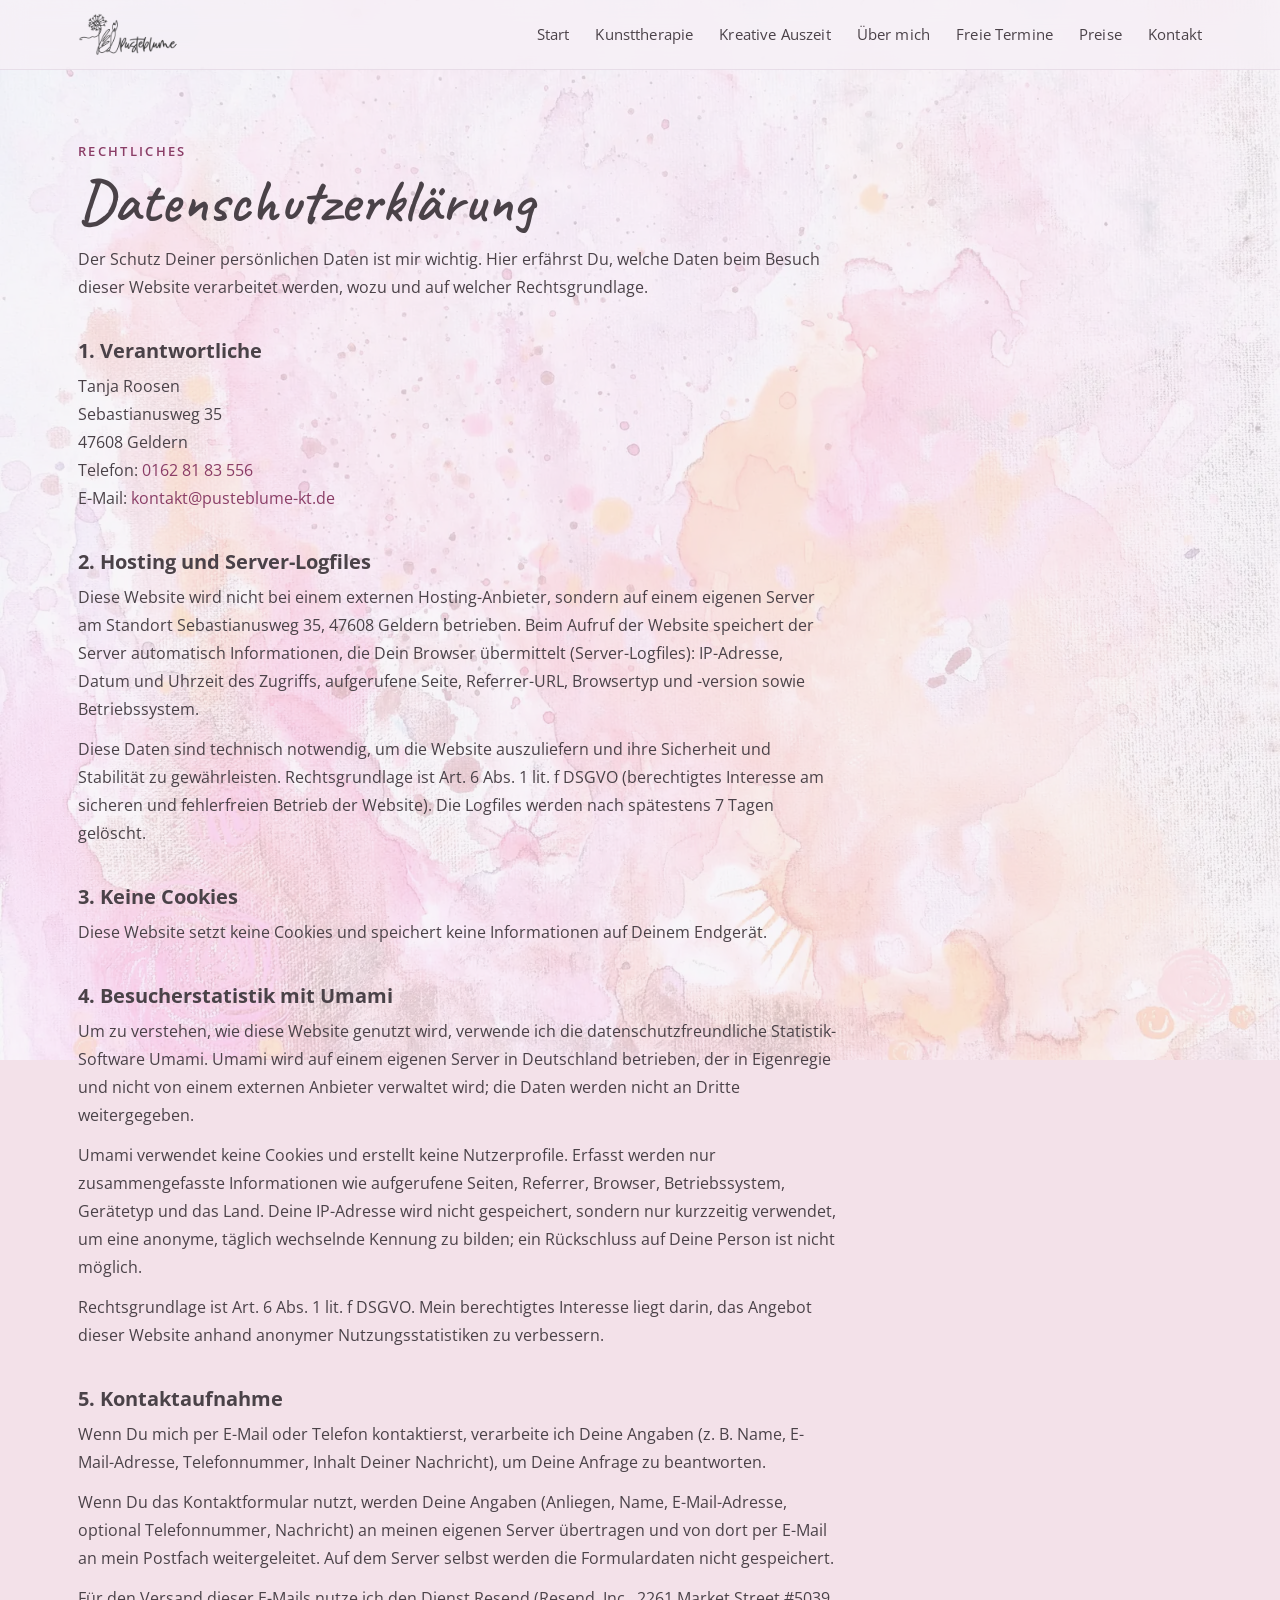
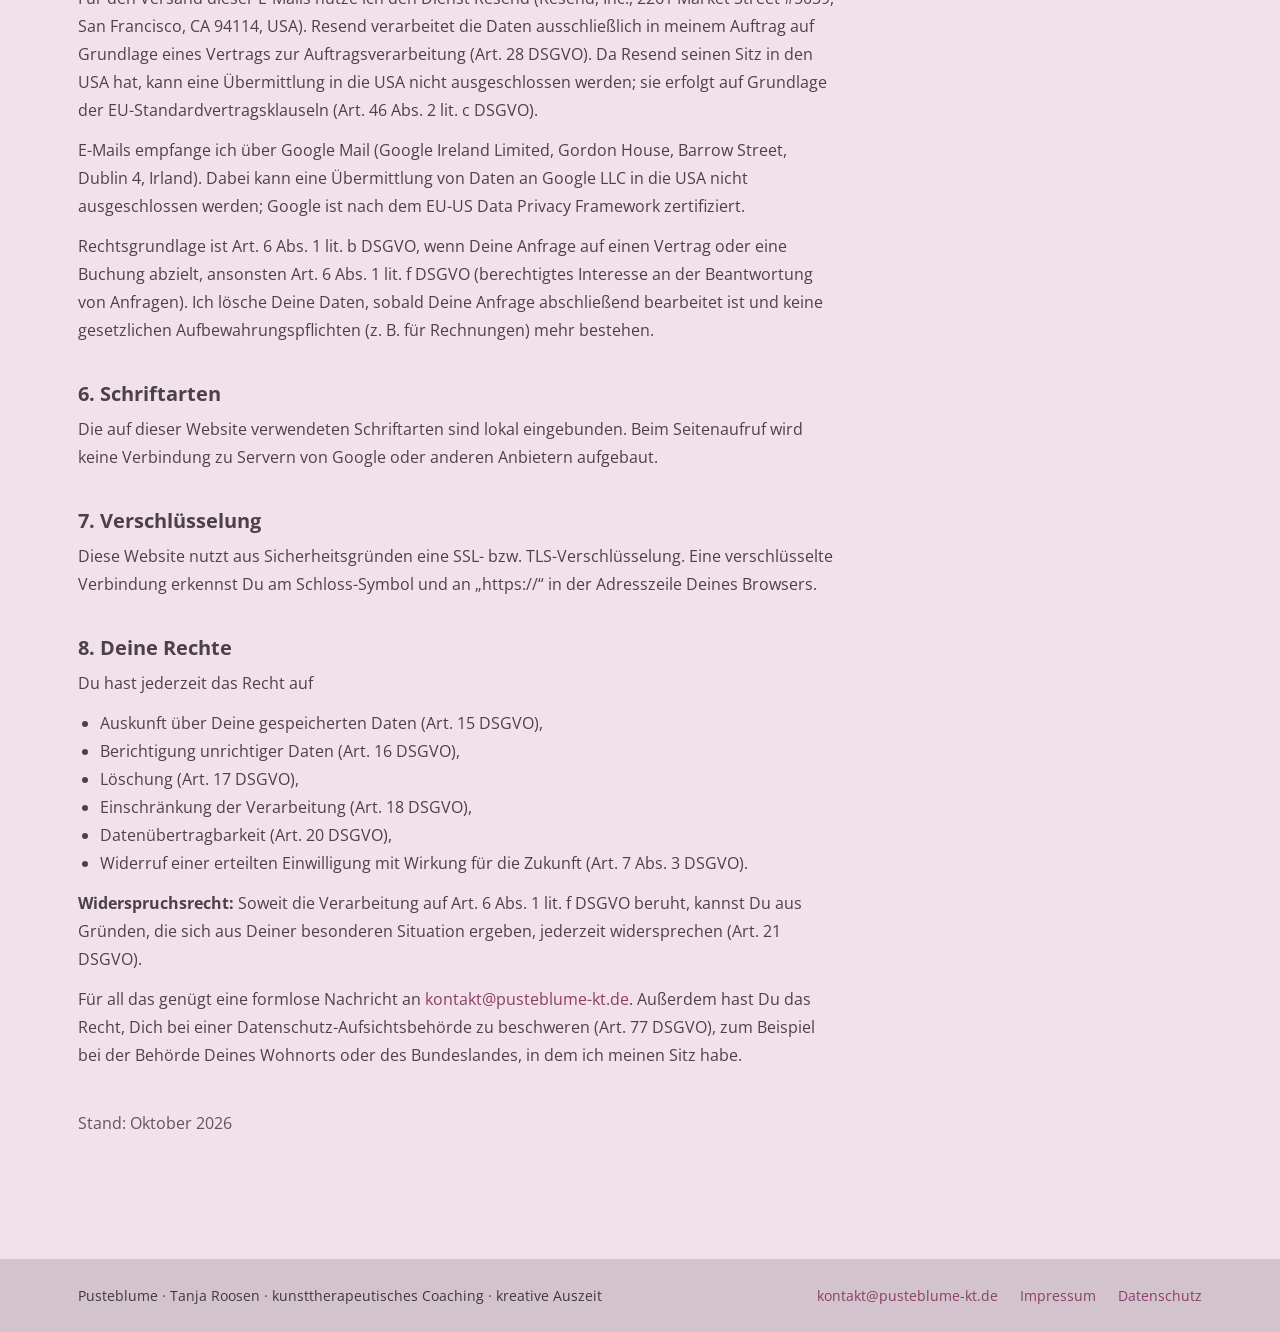
==== commit 4367e87e: "E-Mail-Adresse auf der Website: kontakt@pusteblume-kt.de statt Gmail Footer, Kontakt, Impressum, Dat" ====
--- a/datenschutz.html
+++ b/datenschutz.html
@@ -13,7 +13,7 @@
 <link rel="icon" type="image/png" href="assets/img/favicon.png">
 <link rel="apple-touch-icon" href="assets/img/apple-touch-icon.png">
 <link rel="preload" href="assets/fonts/opensans-latin.woff2" as="font" type="font/woff2" crossorigin>
-<link rel="stylesheet" href="assets/css/style.css?v=10">
+<link rel="stylesheet" href="assets/css/style.css?v=11">
 <script defer src="https://stats.liminal-v.de/script.js" data-website-id="0924e487-20f0-47fb-a260-cd0d172adaa6"></script>
 </head>
 <body>
@@ -54,7 +54,7 @@
         Sebastianusweg 35<br>
         47608 Geldern<br>
         Telefon: <a href="tel:+491628183556">0162 81 83 556</a><br>
-        E-Mail: <a href="mailto:pusteblume.kt@gmail.com">pusteblume.kt@gmail.com</a></p>
+        E-Mail: <a href="mailto:kontakt@pusteblume-kt.de">kontakt@pusteblume-kt.de</a></p>
 
       <h2>2. Hosting und Server-Logfiles</h2>
       <p>Diese Website wird nicht bei einem externen Hosting-Anbieter, sondern auf einem eigenen Server am Standort Sebastianusweg 35, 47608 Geldern betrieben. Beim Aufruf der Website speichert der Server automatisch Informationen, die Dein Browser übermittelt (Server-Logfiles): IP-Adresse, Datum und Uhrzeit des Zugriffs, aufgerufene Seite, Referrer-URL, Browsertyp und -version sowie Betriebssystem.</p>
@@ -92,7 +92,7 @@
         <li>Widerruf einer erteilten Einwilligung mit Wirkung für die Zukunft (Art. 7 Abs. 3 DSGVO).</li>
       </ul>
       <p><strong>Widerspruchsrecht:</strong> Soweit die Verarbeitung auf Art. 6 Abs. 1 lit. f DSGVO beruht, kannst Du aus Gründen, die sich aus Deiner besonderen Situation ergeben, jederzeit widersprechen (Art. 21 DSGVO).</p>
-      <p>Für all das genügt eine formlose Nachricht an <a href="mailto:pusteblume.kt@gmail.com">pusteblume.kt@gmail.com</a>. Außerdem hast Du das Recht, Dich bei einer Datenschutz-Aufsichtsbehörde zu beschweren (Art. 77 DSGVO), zum Beispiel bei der Behörde Deines Wohnorts oder des Bundeslandes, in dem ich meinen Sitz habe.</p>
+      <p>Für all das genügt eine formlose Nachricht an <a href="mailto:kontakt@pusteblume-kt.de">kontakt@pusteblume-kt.de</a>. Außerdem hast Du das Recht, Dich bei einer Datenschutz-Aufsichtsbehörde zu beschweren (Art. 77 DSGVO), zum Beispiel bei der Behörde Deines Wohnorts oder des Bundeslandes, in dem ich meinen Sitz habe.</p>
 
       <p class="legal__date">Stand: Oktober 2026</p>
     </section>
@@ -102,7 +102,7 @@
     <div class="site-footer__inner">
       <div>Pusteblume · Tanja Roosen · kunsttherapeutisches Coaching · kreative Auszeit</div>
       <div class="site-footer__links">
-        <a href="mailto:pusteblume.kt@gmail.com">pusteblume.kt@gmail.com</a>
+        <a href="mailto:kontakt@pusteblume-kt.de">kontakt@pusteblume-kt.de</a>
         <a href="impressum.html">Impressum</a>
         <a href="datenschutz.html">Datenschutz</a>
       </div>
--- a/assets/css/style.css
+++ b/assets/css/style.css
@@ -459,21 +459,35 @@
 
 .text-card { background: var(--card); box-shadow: var(--shadow-soft); padding: 40px 44px; }
 
+/* „Was kann Kunsttherapie bewirken?“ – eine Karte, Satzanfang in Schreibschrift, Punkte in zwei Spalten */
+.benefits-card {
+  margin: 4px 0 8px; padding: 34px 44px 22px;
+  background: var(--card); box-shadow: var(--shadow-soft);
+  border-top: 3px solid var(--dot);
+}
+.benefits-card__lead {
+  margin: 0 0 6px; font-family: var(--font-script); font-weight: 600;
+  font-size: clamp(28px, 3.6vw, 34px); line-height: 1.2; color: var(--accent);
+}
 .benefits {
-  list-style: none; margin: 8px 0; padding: 0;
-  display: flex; flex-wrap: wrap; justify-content: center; gap: 14px;
-}
-.benefits li { flex: 0 1 calc(25% - 11px); min-width: 200px; }
-@media (max-width: 600px) { .benefits li { flex-basis: 100%; } }
+  list-style: none; margin: 0; padding: 0;
+  columns: 2; column-gap: 48px;
+}
 .benefits li {
-  display: flex; gap: 14px; align-items: baseline;
-  background: rgba(253, 251, 252, 0.82); padding: 18px 20px;
-  font-size: 16px; line-height: 1.5; font-weight: 600;
-  box-shadow: 0 12px 28px -22px rgba(70, 40, 70, 0.45);
-}
+  display: flex; gap: 14px; align-items: baseline; break-inside: avoid;
+  padding: 15px 0; border-bottom: 1px solid var(--line);
+  font-size: 17px; line-height: 1.55;
+}
+/* 4 Punkte links, 3 rechts; letzte Zeile jeder Spalte ohne Trennlinie */
+.benefits li:nth-child(4) { break-after: column; }
+.benefits li:nth-child(4), .benefits li:last-child { border-bottom: 0; }
 .benefits li::before {
-  content: ""; width: 9px; height: 9px; border-radius: 50%; background: var(--dot);
-  flex: none; transform: translateY(-1px);
+  content: ""; width: 8px; height: 8px; border-radius: 50%; background: var(--dot);
+  flex: none; transform: translateY(-2px);
+}
+@media (max-width: 700px) {
+  .benefits { columns: 1; }
+  .benefits li:nth-child(4) { break-after: auto; border-bottom: 1px solid var(--line); }
 }
 
 .notice {
@@ -522,7 +536,8 @@
   .section--intro { padding-bottom: 48px; }
   .content { gap: 52px; padding-bottom: 72px; }
   .text-card, .price-teaser { padding: 28px 22px; }
-  .benefits li { font-size: 15.5px; padding: 16px 18px; }
+  .benefits-card { padding: 26px 22px 12px; }
+  .benefits li { font-size: 16px; padding: 13px 0; }
 }
 @media (max-width: 520px) {
   .price-teaser__footer .btn { width: 100%; }
